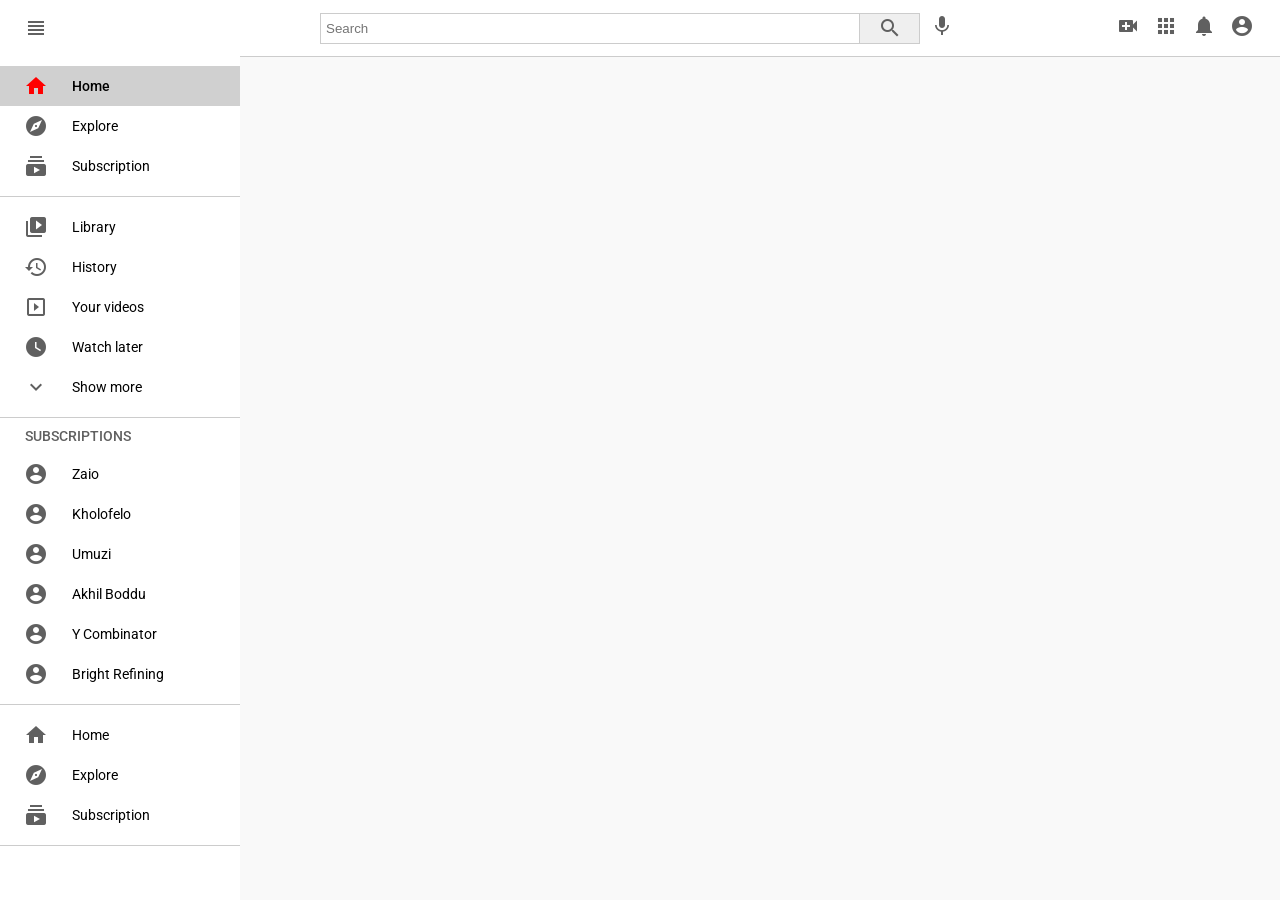
==== index.html @ 7b63781e "Added all category sections to the sidebar." ====
<!DOCTYPE html>
<html lang="en">
<head>
    <meta charset="UTF-8">
    <meta name="viewport" content="width=device-width, initial-scale=1.0">

    <link href="https://fonts.googleapis.com/icon?family=Material+Icons" rel="stylesheet"> <!-- From Materialize CSS Icons. https://materializecss.com/icons.html and m2.material.io to search google icons -->
    <link rel="stylesheet" href="style.css">
    <title>YouTube</title>
</head>
<body>
    <div class="navbar">
        <div class="logo">
            <i class="material-icons">view_headline</i>
            <img src="https://www.vectorlogo.zone/logos/youtube/youtube-ar21.svg" alt="">
        </div>
        <div class="searchbar">
            <form class="search">
                <input type="text" placeholder="Search">
                <button><i class="material-icons">search</i></button>
            </form>
            <i class="material-icons">keyboard_voice</i>
        </div>
        <div class="navigation-icons">
            <i class="material-icons">video_call</i>
            <i class="material-icons">apps</i>
            <i class="material-icons">notifications</i>
            <i class="material-icons">account_circle</i>
        </div>
    </div>
    <div class="mainbody">
        <div class="categories">
            <div class="category-section">
                <span class="category active">
                    <i class="material-icons">home</i>
                    Home
                </span>
                <span class="category">
                    <i class="material-icons">explore</i>
                    Explore
                </span>
                <span class="category">
                    <i class="material-icons">subscriptions</i>
                    Subscription
                </span>
            </div>

            <div class="category-section">
                <span class="category">
                    <i class="material-icons">video_library</i>
                    Library
                </span>
                <span class="category">
                    <i class="material-icons">history</i>
                    History
                </span>
                <span class="category">
                    <i class="material-icons">slideshow</i>
                    Your videos
                </span>
                <span class="category">
                    <i class="material-icons">watch_later</i>
                    Watch later
                </span>
                <span class="category">
                    <i class="material-icons">expand_more</i>
                    Show more
                </span>
            </div>

            <div class="category-section">
                <p class="category-heading">SUBSCRIPTIONS</p>
                <span class="category">
                    <i class="material-icons">account_circle</i>
                    Zaio
                </span>
                <span class="category">
                    <i class="material-icons">account_circle</i>
                    Kholofelo
                </span>
                <span class="category">
                    <i class="material-icons">account_circle</i>
                    Umuzi
                </span>
                <span class="category">
                    <i class="material-icons">account_circle</i>
                    Akhil Boddu
                </span>
                <span class="category">
                    <i class="material-icons">account_circle</i>
                    Y Combinator
                </span>
                <span class="category">
                    <i class="material-icons">account_circle</i>
                    Bright Refining
                </span>
            </div>

            <div class="category-section">
                <span class="category">
                    <i class="material-icons">home</i>
                    Home
                </span>
                <span class="category">
                    <i class="material-icons">explore</i>
                    Explore
                </span>
                <span class="category">
                    <i class="material-icons">subscriptions</i>
                    Subscription
                </span>
            </div>
        </div>
        <div class="videos"></div>
    </div>
</body>
</html>
---- style.css ----
@import url('https://fonts.googleapis.com/css2?family=Roboto:ital,wght@0,100;0,300;0,400;0,500;0,700;0,900;1,100;1,300;1,400;1,500;1,700;1,900&display=swap');

* {
    margin: 0;
    padding: 0;
    box-sizing: border-box;
}

body {
    font-family: 'Roboto', sans-serif;
}

.navbar {
    display: flex;
    justify-content: space-between;
    align-items: center;
    height: 56px;
    padding: 0 16px;
}
.navbar .logo {
    display: flex;
    align-items: center;
    margin-left: 8px;
}

.logo img {
    width: 100px;
    margin-left: 10px;
}

.navbar .searchbar {
    display: flex;
}

.search {
    display: flex;
    border: 1px solid #cccccc;
    width: 600px;
    margin-right: 10px;
}
.search input {
    border: none;
    width: 90%;
    padding-left: 5px;
}
.search button {
    border: none;
    border-left: 1px solid #cccccc;
    width: 10%;
}

.search button i {
    margin: 0;
    padding: 2px;
}

.material-icons {
    color: #606060;
    margin-right: 10px;
}

.mainbody {
    display: flex;
    height: calc(100vh - 56px);
}

.category-section {
    border-bottom: 1px solid #cccccc;
    margin-top: 10px;
}

.category-section .category:last-child{
    margin-bottom: 10px;
}

.categories {
    width: 240px;
    height: 100%;
    background: white;
}

.category-heading{
    margin: 10px 0px 10px 25px;
    color: #606060;
    font-size: 14px;
    font-weight: 500;
}

.category {
    width: 100%;
    display: flex;
    align-items: center;
    height: 40px;
    padding: 0 24px;
    font-size: 14px;
    font-weight: 400;
    cursor: pointer;
}

.category:hover {
    background: #f9f9f9;

}

.active {
    background: #d0d0d0;
    font-weight: 500;
}


.active:hover {
    background: #d0d0d0;
}

.active i {
    color: red;
}

.category i {
    margin-right: 24px;
}

.videos {
    width: calc(100vw - 240px);
    height: 100%;
    background: #f9f9f9;
    border-top: 1px solid #cccccc;
}
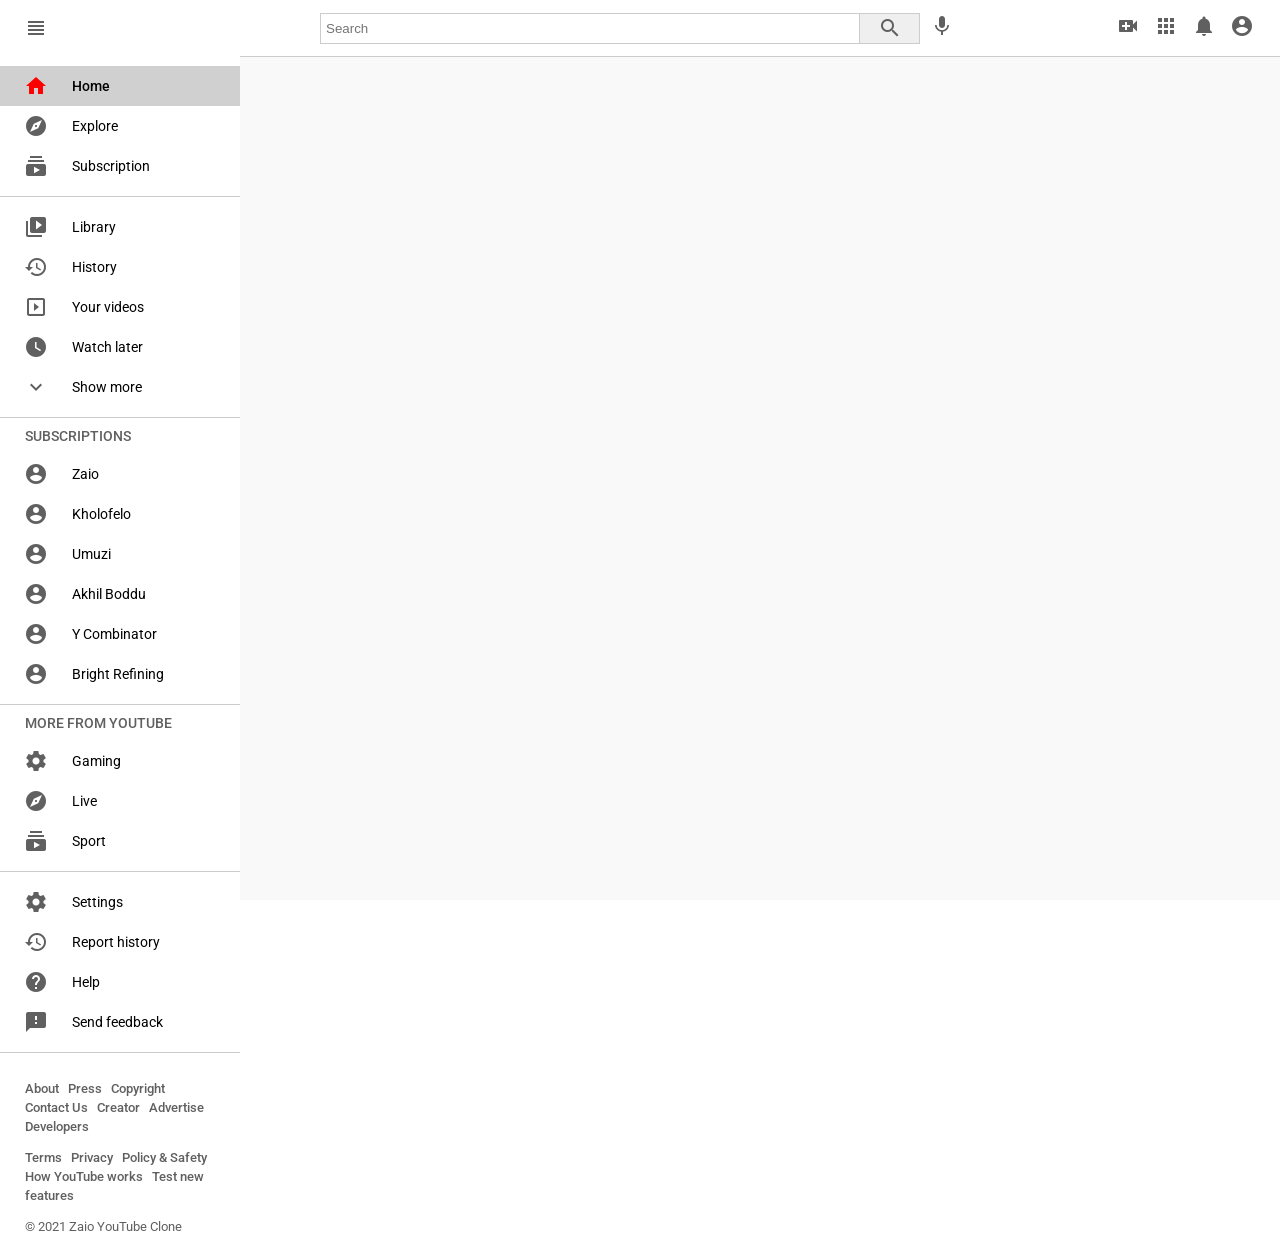
==== commit 97a7261e: "Add the Footer of the sidebar." ====
--- a/index.html
+++ b/index.html
@@ -30,6 +30,7 @@
     </div>
     <div class="mainbody">
         <div class="categories">
+            
             <div class="category-section">
                 <span class="category active">
                     <i class="material-icons">home</i>
@@ -97,17 +98,60 @@
             </div>
 
             <div class="category-section">
+                <p class="category-heading">MORE FROM YOUTUBE</p>
                 <span class="category">
-                    <i class="material-icons">home</i>
-                    Home
+                    <i class="material-icons">settings</i>
+                    Gaming
                 </span>
                 <span class="category">
                     <i class="material-icons">explore</i>
-                    Explore
+                    Live
                 </span>
                 <span class="category">
                     <i class="material-icons">subscriptions</i>
-                    Subscription
+                    Sport
+                </span>
+            </div>
+
+            <div class="category-section">
+                <span class="category">
+                    <i class="material-icons">settings</i>
+                    Settings
+                </span>
+                <span class="category">
+                    <i class="material-icons">history</i>
+                    Report history
+                </span>
+                <span class="category">
+                    <i class="material-icons">help</i>
+                    Help
+                </span>
+                <span class="category">
+                    <i class="material-icons">feedback</i>
+                    Send feedback
+                </span>
+            </div>
+
+            <div class="categories-footer">
+                <div class="footer-section">
+                    <span>About</span>
+                    <span>Press</span>
+                    <span>Copyright</span>
+                    <span>Contact Us</span>
+                    <span>Creator</span>
+                    <span>Advertise</span>
+                    <span>Developers</span>
+                </div>
+
+                <div class="footer-section">
+                    <span>Terms</span>
+                    <span>Privacy</span>
+                    <span>Policy & Safety</span>
+                    <span>How YouTube works</span>
+                    <span>Test new features</span>
+                </div>
+                <span class="copyright">
+                    &copy; 2021 Zaio YouTube Clone
                 </span>
             </div>
         </div>
--- a/style.css
+++ b/style.css
@@ -120,6 +120,28 @@
     margin-right: 24px;
 }
 
+.categories-footer {
+    padding: 25px;
+}
+
+.footer-section {
+    margin-bottom: 12px;
+}
+
+.footer-section span {
+    font-size: 13px;
+    font-weight: 500;
+    margin-right: 5px;
+    color: #606060;
+    cursor: pointer;
+}
+
+.copyright {
+    color: #606060;
+    font-size: 13px;
+    font-weight: 400;
+    margin-bottom: 20px;
+}
 .videos {
     width: calc(100vw - 240px);
     height: 100%;
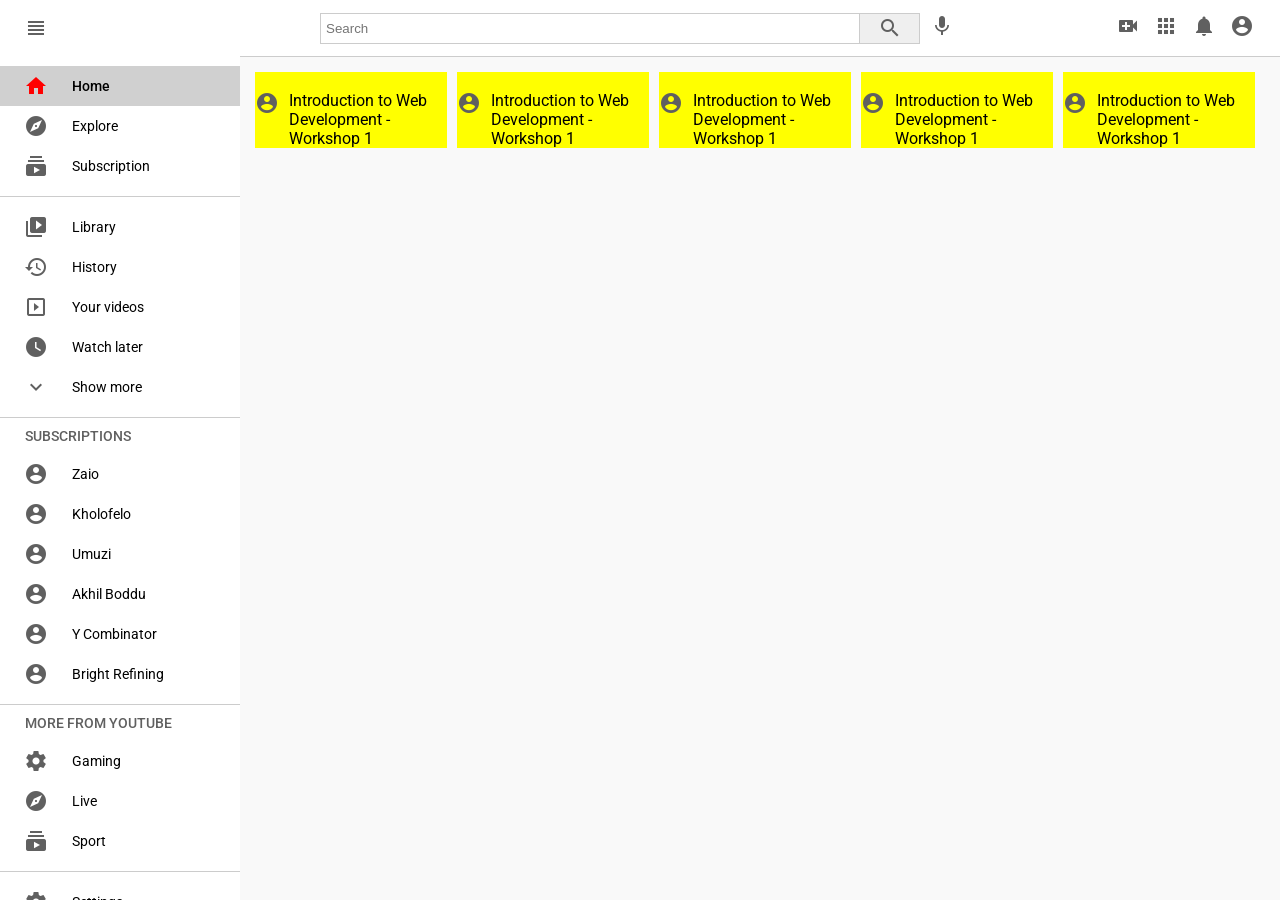
==== commit ab6c5abb: "Created the thumbnail, add a few tiles." ====
--- a/index.html
+++ b/index.html
@@ -155,7 +155,80 @@
                 </span>
             </div>
         </div>
-        <div class="videos"></div>
+        <div class="videos">
+            <div class="video-grid">
+                <div class="video">
+                    <div class="thumbnail">
+                        <img src="https://encrypted-tbn0.gstatic.com/images?q=tbn:ANd9GcSt1IgIUzbvxkidENOl2DQWSuwx4o3snyBbKg&usqp=CAU" 
+                            alt="">
+                    </div>
+                    <div class="details"> 
+                        <div class="profile">
+                            <i class="material-icons">account_circle</i>
+                        </div>
+                        <div class="video-title">
+                            <p>Introduction to Web Development - Workshop 1</p>
+                        </div>
+                    </div>
+                </div>
+                <div class="video">
+                    <div class="thumbnail">
+                        <img src="https://encrypted-tbn0.gstatic.com/images?q=tbn:ANd9GcSt1IgIUzbvxkidENOl2DQWSuwx4o3snyBbKg&usqp=CAU" 
+                            alt="">
+                    </div>
+                    <div class="details"> 
+                        <div class="profile">
+                            <i class="material-icons">account_circle</i>
+                        </div>
+                        <div class="video-title">
+                            <p>Introduction to Web Development - Workshop 1</p>
+                        </div>
+                    </div>
+                </div>
+                <div class="video">
+                    <div class="thumbnail">
+                        <img src="https://encrypted-tbn0.gstatic.com/images?q=tbn:ANd9GcSt1IgIUzbvxkidENOl2DQWSuwx4o3snyBbKg&usqp=CAU" 
+                            alt="">
+                    </div>
+                    <div class="details"> 
+                        <div class="profile">
+                            <i class="material-icons">account_circle</i>
+                        </div>
+                        <div class="video-title">
+                            <p>Introduction to Web Development - Workshop 1</p>
+                        </div>
+                    </div>
+                </div>
+                <div class="video">
+                    <div class="thumbnail">
+                        <img src="https://encrypted-tbn0.gstatic.com/images?q=tbn:ANd9GcSt1IgIUzbvxkidENOl2DQWSuwx4o3snyBbKg&usqp=CAU" 
+                            alt="">
+                    </div>
+                    <div class="details"> 
+                        <div class="profile">
+                            <i class="material-icons">account_circle</i>
+                        </div>
+                        <div class="video-title">
+                            <p>Introduction to Web Development - Workshop 1</p>
+                        </div>
+                    </div>
+                </div>
+                <div class="video">
+                    <div class="thumbnail">
+                        <img src="https://encrypted-tbn0.gstatic.com/images?q=tbn:ANd9GcSt1IgIUzbvxkidENOl2DQWSuwx4o3snyBbKg&usqp=CAU" 
+                            alt="">
+                    </div>
+                    <div class="details"> 
+                        <div class="profile">
+                            <i class="material-icons">account_circle</i>
+                        </div>
+                        <div class="video-title">
+                            <p>Introduction to Web Development - Workshop 1</p>
+                        </div>
+                    </div>
+                </div>
+            </div>
+        </div>
     </div>
 </body>
 </html>
--- a/style.css
+++ b/style.css
@@ -16,7 +16,11 @@
     align-items: center;
     height: 56px;
     padding: 0 16px;
+    position: sticky;
+    top: 0;
+    background: white;
 }
+
 .navbar .logo {
     display: flex;
     align-items: center;
@@ -62,6 +66,7 @@
 .mainbody {
     display: flex;
     height: calc(100vh - 56px);
+    overflow: hidden; /*https://www.w3schools.com/css/css_overflow.asp*/
 }
 
 .category-section {
@@ -77,6 +82,7 @@
     width: 240px;
     height: 100%;
     background: white;
+    overflow-y: scroll;
 }
 
 .category-heading{
@@ -149,3 +155,21 @@
     border-top: 1px solid #cccccc;
 }
 
+.video-grid {
+    display: flex;
+    padding: 15px;
+}
+.video {
+    background: yellow;
+    width: 25%; 
+    margin-right: 10px;
+    /* height: ; */
+}
+
+.video .thumbnail img {
+    width: 100%;
+}
+
+.video .details {
+    display: flex;
+}
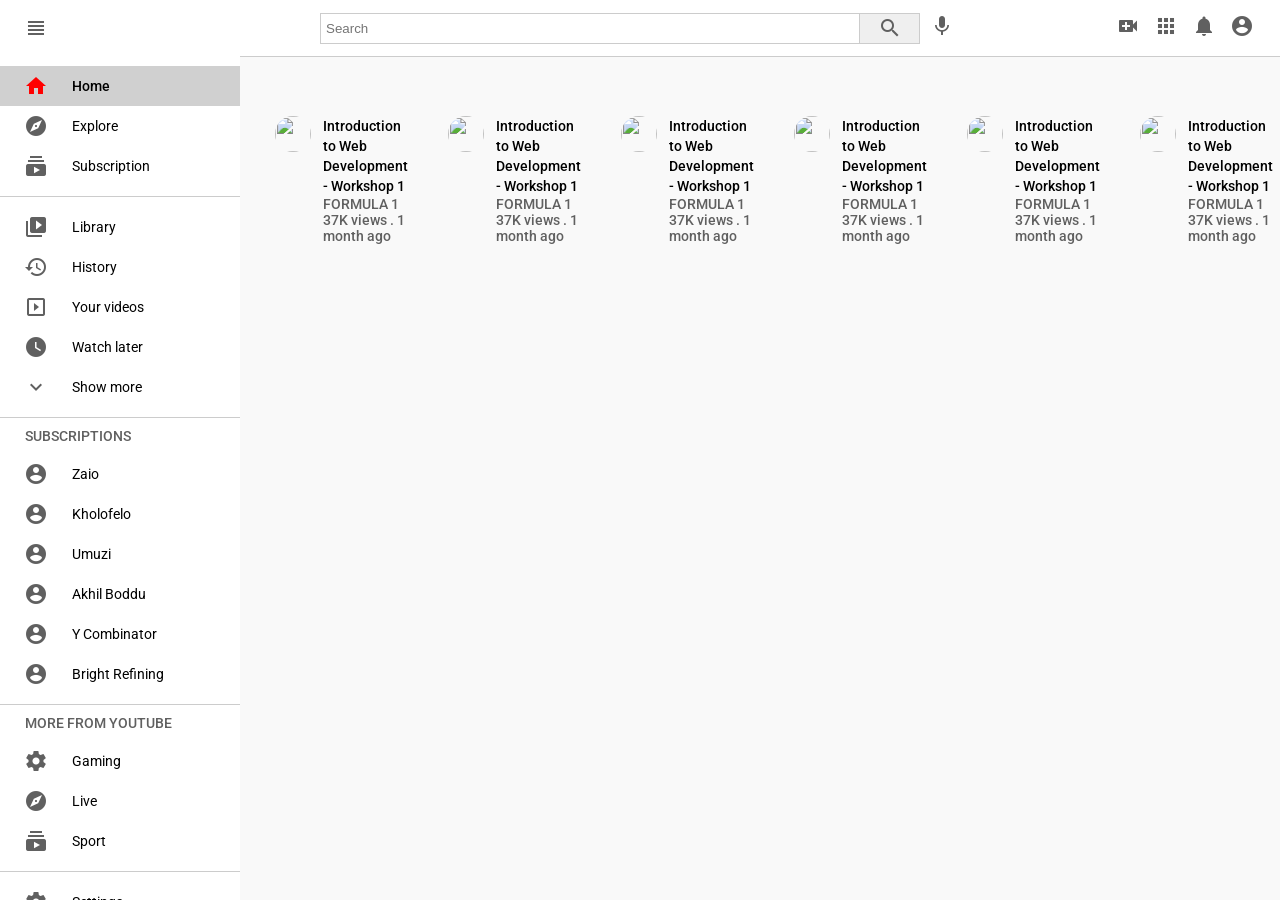
==== commit 5ceed5d1: "Created the thumbnail and sidebar, added all challenges." ====
--- a/index.html
+++ b/index.html
@@ -164,67 +164,885 @@
                     </div>
                     <div class="details"> 
                         <div class="profile">
-                            <i class="material-icons">account_circle</i>
-                        </div>
-                        <div class="video-title">
-                            <p>Introduction to Web Development - Workshop 1</p>
-                        </div>
-                    </div>
-                </div>
-                <div class="video">
-                    <div class="thumbnail">
-                        <img src="https://encrypted-tbn0.gstatic.com/images?q=tbn:ANd9GcSt1IgIUzbvxkidENOl2DQWSuwx4o3snyBbKg&usqp=CAU" 
-                            alt="">
-                    </div>
-                    <div class="details"> 
-                        <div class="profile">
-                            <i class="material-icons">account_circle</i>
-                        </div>
-                        <div class="video-title">
-                            <p>Introduction to Web Development - Workshop 1</p>
-                        </div>
-                    </div>
-                </div>
-                <div class="video">
-                    <div class="thumbnail">
-                        <img src="https://encrypted-tbn0.gstatic.com/images?q=tbn:ANd9GcSt1IgIUzbvxkidENOl2DQWSuwx4o3snyBbKg&usqp=CAU" 
-                            alt="">
-                    </div>
-                    <div class="details"> 
-                        <div class="profile">
-                            <i class="material-icons">account_circle</i>
-                        </div>
-                        <div class="video-title">
-                            <p>Introduction to Web Development - Workshop 1</p>
-                        </div>
-                    </div>
-                </div>
-                <div class="video">
-                    <div class="thumbnail">
-                        <img src="https://encrypted-tbn0.gstatic.com/images?q=tbn:ANd9GcSt1IgIUzbvxkidENOl2DQWSuwx4o3snyBbKg&usqp=CAU" 
-                            alt="">
-                    </div>
-                    <div class="details"> 
-                        <div class="profile">
-                            <i class="material-icons">account_circle</i>
-                        </div>
-                        <div class="video-title">
-                            <p>Introduction to Web Development - Workshop 1</p>
-                        </div>
-                    </div>
-                </div>
-                <div class="video">
-                    <div class="thumbnail">
-                        <img src="https://encrypted-tbn0.gstatic.com/images?q=tbn:ANd9GcSt1IgIUzbvxkidENOl2DQWSuwx4o3snyBbKg&usqp=CAU" 
-                            alt="">
-                    </div>
-                    <div class="details"> 
-                        <div class="profile">
-                            <i class="material-icons">account_circle</i>
-                        </div>
-                        <div class="video-title">
-                            <p>Introduction to Web Development - Workshop 1</p>
-                        </div>
+                            <img src="https://yt3.ggpht.com/DT7O_xioFBZllihmSaKnI_CSVIZlIuAURRTLwFGQNZb5910Xpx_CtsjeN6ZmemSf_VSH2camnw=s68-c-k-c0x00ffffff-no-rj" alt="">
+                        </div>
+                        <div class="video-details">
+                            <p>Introduction to Web Development - Workshop 1</p>
+                            <div class="posted-by">
+                                <span>FORMULA 1</span>
+                                <div class="views-date">
+                                    <span>37K views</span>
+                                    <span>.</span>
+                                    <span>1 month ago</span>
+                                </div>
+                            </div>
+                        </div>
+                    </div>
+                </div>
+                <div class="video">
+                    <div class="thumbnail">
+                        <img src="https://encrypted-tbn0.gstatic.com/images?q=tbn:ANd9GcSt1IgIUzbvxkidENOl2DQWSuwx4o3snyBbKg&usqp=CAU" 
+                            alt="">
+                    </div>
+                    <div class="details"> 
+                        <div class="profile">
+                            <img src="https://yt3.ggpht.com/ytc/AIdro_k55T0b22aN1ggE-5k_Bh3P8W2OYqqlQZZib3XrF6ArwFg=s88-c-k-c0x00ffffff-no-rj" alt="">
+                        </div>
+                        <div class="video-details">
+                            <p>Introduction to Web Development - Workshop 1</p>
+                            <div class="posted-by">
+                                <span>FORMULA 1</span>
+                                <div class="views-date">
+                                    <span>37K views</span>
+                                    <span>.</span>
+                                    <span>1 month ago</span>
+                                </div>
+                            </div>
+                        </div>
+                    </div>
+                </div>
+                <div class="video">
+                    <div class="thumbnail">
+                        <img src="https://encrypted-tbn0.gstatic.com/images?q=tbn:ANd9GcSt1IgIUzbvxkidENOl2DQWSuwx4o3snyBbKg&usqp=CAU" 
+                            alt="">
+                    </div>
+                    <div class="details"> 
+                        <div class="profile">
+                            <img src="https://yt3.ggpht.com/HCv0fXFEEcD0HRyF0_qR1K7b7qO3KCzmIoyH1DEJYB94CIUFhIE5i2t2IDIPX97W1-DK4hegww=s68-c-k-c0x00ffffff-no-rj" alt="">
+                        </div>
+                        <div class="video-details">
+                            <p>Introduction to Web Development - Workshop 1</p>
+                            <div class="posted-by">
+                                <span>FORMULA 1</span>
+                                <div class="views-date">
+                                    <span>37K views</span>
+                                    <span>.</span>
+                                    <span>1 month ago</span>
+                                </div>
+                            </div>
+                        </div>
+                    </div>
+                </div>
+                <div class="video">
+                    <div class="thumbnail">
+                        <img src="https://encrypted-tbn0.gstatic.com/images?q=tbn:ANd9GcSt1IgIUzbvxkidENOl2DQWSuwx4o3snyBbKg&usqp=CAU" 
+                            alt="">
+                    </div>
+                    <div class="details"> 
+                        <div class="profile">
+                            <img src="https://yt3.ggpht.com/BUp_RGMNx21asWdmkCSN0X9QoBAARyCXxG_cnC-Zd4_8xARZDgRDVjbhSa99jmoy4z9bdbNy=s88-c-k-c0x00ffffff-no-rj" alt="">
+                        </div>
+                        <div class="video-details">
+                            <p>Introduction to Web Development - Workshop 1</p>
+                            <div class="posted-by">
+                                <span>FORMULA 1</span>
+                                <div class="views-date">
+                                    <span>37K views</span>
+                                    <span>.</span>
+                                    <span>1 month ago</span>
+                                </div>
+                            </div>
+                        </div>
+                    </div>
+                </div>
+                <div class="video">
+                    <div class="thumbnail">
+                        <img src="https://encrypted-tbn0.gstatic.com/images?q=tbn:ANd9GcSt1IgIUzbvxkidENOl2DQWSuwx4o3snyBbKg&usqp=CAU" 
+                            alt="">
+                    </div>
+                    <div class="details"> 
+                        <div class="profile">
+                            <img src="https://yt3.ggpht.com/IkYhbAbSKvy-EzdsDQy61LG1jR9a3TDTdBt94AHaUnQusAUbkJYxhaVTQkBUXMa7V6YOE311Vg=s176-c-k-c0x00ffffff-no-rj-mo" alt="">
+                        </div>
+                        <div class="video-details">
+                            <p>Introduction to Web Development - Workshop 1</p>
+                            <div class="posted-by">
+                                <span>FORMULA 1</span>
+                                <div class="views-date">
+                                    <span>37K views</span>
+                                    <span>.</span>
+                                    <span>1 month ago</span>
+                                </div>
+                            </div>
+                        </div>
+
+                    </div>
+                </div>
+                <div class="video">
+                    <div class="thumbnail">
+                        <img src="https://encrypted-tbn0.gstatic.com/images?q=tbn:ANd9GcSt1IgIUzbvxkidENOl2DQWSuwx4o3snyBbKg&usqp=CAU" 
+                            alt="">
+                    </div>
+                    <div class="details"> 
+                        <div class="profile">
+                            <img src="https://yt3.ggpht.com/DT7O_xioFBZllihmSaKnI_CSVIZlIuAURRTLwFGQNZb5910Xpx_CtsjeN6ZmemSf_VSH2camnw=s68-c-k-c0x00ffffff-no-rj" alt="">
+                        </div>
+                        <div class="video-details">
+                            <p>Introduction to Web Development - Workshop 1</p>
+                            <div class="posted-by">
+                                <span>FORMULA 1</span>
+                                <div class="views-date">
+                                    <span>37K views</span>
+                                    <span>.</span>
+                                    <span>1 month ago</span>
+                                </div>
+                            </div>
+                        </div>
+                    </div>
+                </div>
+                <div class="video">
+                    <div class="thumbnail">
+                        <img src="https://encrypted-tbn0.gstatic.com/images?q=tbn:ANd9GcSt1IgIUzbvxkidENOl2DQWSuwx4o3snyBbKg&usqp=CAU" 
+                            alt="">
+                    </div>
+                    <div class="details"> 
+                        <div class="profile">
+                            <img src="https://yt3.ggpht.com/ytc/AIdro_k55T0b22aN1ggE-5k_Bh3P8W2OYqqlQZZib3XrF6ArwFg=s88-c-k-c0x00ffffff-no-rj" alt="">
+                        </div>
+                        <div class="video-details">
+                            <p>Introduction to Web Development - Workshop 1</p>
+                            <div class="posted-by">
+                                <span>FORMULA 1</span>
+                                <div class="views-date">
+                                    <span>37K views</span>
+                                    <span>.</span>
+                                    <span>1 month ago</span>
+                                </div>
+                            </div>
+                        </div>
+                    </div>
+                </div>
+                <div class="video">
+                    <div class="thumbnail">
+                        <img src="https://encrypted-tbn0.gstatic.com/images?q=tbn:ANd9GcSt1IgIUzbvxkidENOl2DQWSuwx4o3snyBbKg&usqp=CAU" 
+                            alt="">
+                    </div>
+                    <div class="details"> 
+                        <div class="profile">
+                            <img src="https://yt3.ggpht.com/HCv0fXFEEcD0HRyF0_qR1K7b7qO3KCzmIoyH1DEJYB94CIUFhIE5i2t2IDIPX97W1-DK4hegww=s68-c-k-c0x00ffffff-no-rj" alt="">
+                        </div>
+                        <div class="video-details">
+                            <p>Introduction to Web Development - Workshop 1</p>
+                            <div class="posted-by">
+                                <span>FORMULA 1</span>
+                                <div class="views-date">
+                                    <span>37K views</span>
+                                    <span>.</span>
+                                    <span>1 month ago</span>
+                                </div>
+                            </div>
+                        </div>
+                    </div>
+                </div>
+                <div class="video">
+                    <div class="thumbnail">
+                        <img src="https://encrypted-tbn0.gstatic.com/images?q=tbn:ANd9GcSt1IgIUzbvxkidENOl2DQWSuwx4o3snyBbKg&usqp=CAU" 
+                            alt="">
+                    </div>
+                    <div class="details"> 
+                        <div class="profile">
+                            <img src="https://yt3.ggpht.com/BUp_RGMNx21asWdmkCSN0X9QoBAARyCXxG_cnC-Zd4_8xARZDgRDVjbhSa99jmoy4z9bdbNy=s88-c-k-c0x00ffffff-no-rj" alt="">
+                        </div>
+                        <div class="video-details">
+                            <p>Introduction to Web Development - Workshop 1</p>
+                            <div class="posted-by">
+                                <span>FORMULA 1</span>
+                                <div class="views-date">
+                                    <span>37K views</span>
+                                    <span>.</span>
+                                    <span>1 month ago</span>
+                                </div>
+                            </div>
+                        </div>
+                    </div>
+                </div>
+                <div class="video">
+                    <div class="thumbnail">
+                        <img src="https://encrypted-tbn0.gstatic.com/images?q=tbn:ANd9GcSt1IgIUzbvxkidENOl2DQWSuwx4o3snyBbKg&usqp=CAU" 
+                            alt="">
+                    </div>
+                    <div class="details"> 
+                        <div class="profile">
+                            <img src="https://yt3.ggpht.com/IkYhbAbSKvy-EzdsDQy61LG1jR9a3TDTdBt94AHaUnQusAUbkJYxhaVTQkBUXMa7V6YOE311Vg=s176-c-k-c0x00ffffff-no-rj-mo" alt="">
+                        </div>
+                        <div class="video-details">
+                            <p>Introduction to Web Development - Workshop 1</p>
+                            <div class="posted-by">
+                                <span>FORMULA 1</span>
+                                <div class="views-date">
+                                    <span>37K views</span>
+                                    <span>.</span>
+                                    <span>1 month ago</span>
+                                </div>
+                            </div>
+                        </div>
+
+                    </div>
+                </div>
+                <div class="video">
+                    <div class="thumbnail">
+                        <img src="https://encrypted-tbn0.gstatic.com/images?q=tbn:ANd9GcSt1IgIUzbvxkidENOl2DQWSuwx4o3snyBbKg&usqp=CAU" 
+                            alt="">
+                    </div>
+                    <div class="details"> 
+                        <div class="profile">
+                            <img src="https://yt3.ggpht.com/DT7O_xioFBZllihmSaKnI_CSVIZlIuAURRTLwFGQNZb5910Xpx_CtsjeN6ZmemSf_VSH2camnw=s68-c-k-c0x00ffffff-no-rj" alt="">
+                        </div>
+                        <div class="video-details">
+                            <p>Introduction to Web Development - Workshop 1</p>
+                            <div class="posted-by">
+                                <span>FORMULA 1</span>
+                                <div class="views-date">
+                                    <span>37K views</span>
+                                    <span>.</span>
+                                    <span>1 month ago</span>
+                                </div>
+                            </div>
+                        </div>
+                    </div>
+                </div>
+                <div class="video">
+                    <div class="thumbnail">
+                        <img src="https://encrypted-tbn0.gstatic.com/images?q=tbn:ANd9GcSt1IgIUzbvxkidENOl2DQWSuwx4o3snyBbKg&usqp=CAU" 
+                            alt="">
+                    </div>
+                    <div class="details"> 
+                        <div class="profile">
+                            <img src="https://yt3.ggpht.com/ytc/AIdro_k55T0b22aN1ggE-5k_Bh3P8W2OYqqlQZZib3XrF6ArwFg=s88-c-k-c0x00ffffff-no-rj" alt="">
+                        </div>
+                        <div class="video-details">
+                            <p>Introduction to Web Development - Workshop 1</p>
+                            <div class="posted-by">
+                                <span>FORMULA 1</span>
+                                <div class="views-date">
+                                    <span>37K views</span>
+                                    <span>.</span>
+                                    <span>1 month ago</span>
+                                </div>
+                            </div>
+                        </div>
+                    </div>
+                </div>
+                <div class="video">
+                    <div class="thumbnail">
+                        <img src="https://encrypted-tbn0.gstatic.com/images?q=tbn:ANd9GcSt1IgIUzbvxkidENOl2DQWSuwx4o3snyBbKg&usqp=CAU" 
+                            alt="">
+                    </div>
+                    <div class="details"> 
+                        <div class="profile">
+                            <img src="https://yt3.ggpht.com/HCv0fXFEEcD0HRyF0_qR1K7b7qO3KCzmIoyH1DEJYB94CIUFhIE5i2t2IDIPX97W1-DK4hegww=s68-c-k-c0x00ffffff-no-rj" alt="">
+                        </div>
+                        <div class="video-details">
+                            <p>Introduction to Web Development - Workshop 1</p>
+                            <div class="posted-by">
+                                <span>FORMULA 1</span>
+                                <div class="views-date">
+                                    <span>37K views</span>
+                                    <span>.</span>
+                                    <span>1 month ago</span>
+                                </div>
+                            </div>
+                        </div>
+                    </div>
+                </div>
+                <div class="video">
+                    <div class="thumbnail">
+                        <img src="https://encrypted-tbn0.gstatic.com/images?q=tbn:ANd9GcSt1IgIUzbvxkidENOl2DQWSuwx4o3snyBbKg&usqp=CAU" 
+                            alt="">
+                    </div>
+                    <div class="details"> 
+                        <div class="profile">
+                            <img src="https://yt3.ggpht.com/BUp_RGMNx21asWdmkCSN0X9QoBAARyCXxG_cnC-Zd4_8xARZDgRDVjbhSa99jmoy4z9bdbNy=s88-c-k-c0x00ffffff-no-rj" alt="">
+                        </div>
+                        <div class="video-details">
+                            <p>Introduction to Web Development - Workshop 1</p>
+                            <div class="posted-by">
+                                <span>FORMULA 1</span>
+                                <div class="views-date">
+                                    <span>37K views</span>
+                                    <span>.</span>
+                                    <span>1 month ago</span>
+                                </div>
+                            </div>
+                        </div>
+                    </div>
+                </div>
+                <div class="video">
+                    <div class="thumbnail">
+                        <img src="https://encrypted-tbn0.gstatic.com/images?q=tbn:ANd9GcSt1IgIUzbvxkidENOl2DQWSuwx4o3snyBbKg&usqp=CAU" 
+                            alt="">
+                    </div>
+                    <div class="details"> 
+                        <div class="profile">
+                            <img src="https://yt3.ggpht.com/IkYhbAbSKvy-EzdsDQy61LG1jR9a3TDTdBt94AHaUnQusAUbkJYxhaVTQkBUXMa7V6YOE311Vg=s176-c-k-c0x00ffffff-no-rj-mo" alt="">
+                        </div>
+                        <div class="video-details">
+                            <p>Introduction to Web Development - Workshop 1</p>
+                            <div class="posted-by">
+                                <span>FORMULA 1</span>
+                                <div class="views-date">
+                                    <span>37K views</span>
+                                    <span>.</span>
+                                    <span>1 month ago</span>
+                                </div>
+                            </div>
+                        </div>
+
+                    </div>
+                </div>
+                <div class="video">
+                    <div class="thumbnail">
+                        <img src="https://encrypted-tbn0.gstatic.com/images?q=tbn:ANd9GcSt1IgIUzbvxkidENOl2DQWSuwx4o3snyBbKg&usqp=CAU" 
+                            alt="">
+                    </div>
+                    <div class="details"> 
+                        <div class="profile">
+                            <img src="https://yt3.ggpht.com/DT7O_xioFBZllihmSaKnI_CSVIZlIuAURRTLwFGQNZb5910Xpx_CtsjeN6ZmemSf_VSH2camnw=s68-c-k-c0x00ffffff-no-rj" alt="">
+                        </div>
+                        <div class="video-details">
+                            <p>Introduction to Web Development - Workshop 1</p>
+                            <div class="posted-by">
+                                <span>FORMULA 1</span>
+                                <div class="views-date">
+                                    <span>37K views</span>
+                                    <span>.</span>
+                                    <span>1 month ago</span>
+                                </div>
+                            </div>
+                        </div>
+                    </div>
+                </div>
+                <div class="video">
+                    <div class="thumbnail">
+                        <img src="https://encrypted-tbn0.gstatic.com/images?q=tbn:ANd9GcSt1IgIUzbvxkidENOl2DQWSuwx4o3snyBbKg&usqp=CAU" 
+                            alt="">
+                    </div>
+                    <div class="details"> 
+                        <div class="profile">
+                            <img src="https://yt3.ggpht.com/ytc/AIdro_k55T0b22aN1ggE-5k_Bh3P8W2OYqqlQZZib3XrF6ArwFg=s88-c-k-c0x00ffffff-no-rj" alt="">
+                        </div>
+                        <div class="video-details">
+                            <p>Introduction to Web Development - Workshop 1</p>
+                            <div class="posted-by">
+                                <span>FORMULA 1</span>
+                                <div class="views-date">
+                                    <span>37K views</span>
+                                    <span>.</span>
+                                    <span>1 month ago</span>
+                                </div>
+                            </div>
+                        </div>
+                    </div>
+                </div>
+                <div class="video">
+                    <div class="thumbnail">
+                        <img src="https://encrypted-tbn0.gstatic.com/images?q=tbn:ANd9GcSt1IgIUzbvxkidENOl2DQWSuwx4o3snyBbKg&usqp=CAU" 
+                            alt="">
+                    </div>
+                    <div class="details"> 
+                        <div class="profile">
+                            <img src="https://yt3.ggpht.com/HCv0fXFEEcD0HRyF0_qR1K7b7qO3KCzmIoyH1DEJYB94CIUFhIE5i2t2IDIPX97W1-DK4hegww=s68-c-k-c0x00ffffff-no-rj" alt="">
+                        </div>
+                        <div class="video-details">
+                            <p>Introduction to Web Development - Workshop 1</p>
+                            <div class="posted-by">
+                                <span>FORMULA 1</span>
+                                <div class="views-date">
+                                    <span>37K views</span>
+                                    <span>.</span>
+                                    <span>1 month ago</span>
+                                </div>
+                            </div>
+                        </div>
+                    </div>
+                </div>
+                <div class="video">
+                    <div class="thumbnail">
+                        <img src="https://encrypted-tbn0.gstatic.com/images?q=tbn:ANd9GcSt1IgIUzbvxkidENOl2DQWSuwx4o3snyBbKg&usqp=CAU" 
+                            alt="">
+                    </div>
+                    <div class="details"> 
+                        <div class="profile">
+                            <img src="https://yt3.ggpht.com/BUp_RGMNx21asWdmkCSN0X9QoBAARyCXxG_cnC-Zd4_8xARZDgRDVjbhSa99jmoy4z9bdbNy=s88-c-k-c0x00ffffff-no-rj" alt="">
+                        </div>
+                        <div class="video-details">
+                            <p>Introduction to Web Development - Workshop 1</p>
+                            <div class="posted-by">
+                                <span>FORMULA 1</span>
+                                <div class="views-date">
+                                    <span>37K views</span>
+                                    <span>.</span>
+                                    <span>1 month ago</span>
+                                </div>
+                            </div>
+                        </div>
+                    </div>
+                </div>
+                <div class="video">
+                    <div class="thumbnail">
+                        <img src="https://encrypted-tbn0.gstatic.com/images?q=tbn:ANd9GcSt1IgIUzbvxkidENOl2DQWSuwx4o3snyBbKg&usqp=CAU" 
+                            alt="">
+                    </div>
+                    <div class="details"> 
+                        <div class="profile">
+                            <img src="https://yt3.ggpht.com/IkYhbAbSKvy-EzdsDQy61LG1jR9a3TDTdBt94AHaUnQusAUbkJYxhaVTQkBUXMa7V6YOE311Vg=s176-c-k-c0x00ffffff-no-rj-mo" alt="">
+                        </div>
+                        <div class="video-details">
+                            <p>Introduction to Web Development - Workshop 1</p>
+                            <div class="posted-by">
+                                <span>FORMULA 1</span>
+                                <div class="views-date">
+                                    <span>37K views</span>
+                                    <span>.</span>
+                                    <span>1 month ago</span>
+                                </div>
+                            </div>
+                        </div>
+
+                    </div>
+                </div>
+                <div class="video">
+                    <div class="thumbnail">
+                        <img src="https://encrypted-tbn0.gstatic.com/images?q=tbn:ANd9GcSt1IgIUzbvxkidENOl2DQWSuwx4o3snyBbKg&usqp=CAU" 
+                            alt="">
+                    </div>
+                    <div class="details"> 
+                        <div class="profile">
+                            <img src="https://yt3.ggpht.com/DT7O_xioFBZllihmSaKnI_CSVIZlIuAURRTLwFGQNZb5910Xpx_CtsjeN6ZmemSf_VSH2camnw=s68-c-k-c0x00ffffff-no-rj" alt="">
+                        </div>
+                        <div class="video-details">
+                            <p>Introduction to Web Development - Workshop 1</p>
+                            <div class="posted-by">
+                                <span>FORMULA 1</span>
+                                <div class="views-date">
+                                    <span>37K views</span>
+                                    <span>.</span>
+                                    <span>1 month ago</span>
+                                </div>
+                            </div>
+                        </div>
+                    </div>
+                </div>
+                <div class="video">
+                    <div class="thumbnail">
+                        <img src="https://encrypted-tbn0.gstatic.com/images?q=tbn:ANd9GcSt1IgIUzbvxkidENOl2DQWSuwx4o3snyBbKg&usqp=CAU" 
+                            alt="">
+                    </div>
+                    <div class="details"> 
+                        <div class="profile">
+                            <img src="https://yt3.ggpht.com/ytc/AIdro_k55T0b22aN1ggE-5k_Bh3P8W2OYqqlQZZib3XrF6ArwFg=s88-c-k-c0x00ffffff-no-rj" alt="">
+                        </div>
+                        <div class="video-details">
+                            <p>Introduction to Web Development - Workshop 1</p>
+                            <div class="posted-by">
+                                <span>FORMULA 1</span>
+                                <div class="views-date">
+                                    <span>37K views</span>
+                                    <span>.</span>
+                                    <span>1 month ago</span>
+                                </div>
+                            </div>
+                        </div>
+                    </div>
+                </div>
+                <div class="video">
+                    <div class="thumbnail">
+                        <img src="https://encrypted-tbn0.gstatic.com/images?q=tbn:ANd9GcSt1IgIUzbvxkidENOl2DQWSuwx4o3snyBbKg&usqp=CAU" 
+                            alt="">
+                    </div>
+                    <div class="details"> 
+                        <div class="profile">
+                            <img src="https://yt3.ggpht.com/HCv0fXFEEcD0HRyF0_qR1K7b7qO3KCzmIoyH1DEJYB94CIUFhIE5i2t2IDIPX97W1-DK4hegww=s68-c-k-c0x00ffffff-no-rj" alt="">
+                        </div>
+                        <div class="video-details">
+                            <p>Introduction to Web Development - Workshop 1</p>
+                            <div class="posted-by">
+                                <span>FORMULA 1</span>
+                                <div class="views-date">
+                                    <span>37K views</span>
+                                    <span>.</span>
+                                    <span>1 month ago</span>
+                                </div>
+                            </div>
+                        </div>
+                    </div>
+                </div>
+                <div class="video">
+                    <div class="thumbnail">
+                        <img src="https://encrypted-tbn0.gstatic.com/images?q=tbn:ANd9GcSt1IgIUzbvxkidENOl2DQWSuwx4o3snyBbKg&usqp=CAU" 
+                            alt="">
+                    </div>
+                    <div class="details"> 
+                        <div class="profile">
+                            <img src="https://yt3.ggpht.com/BUp_RGMNx21asWdmkCSN0X9QoBAARyCXxG_cnC-Zd4_8xARZDgRDVjbhSa99jmoy4z9bdbNy=s88-c-k-c0x00ffffff-no-rj" alt="">
+                        </div>
+                        <div class="video-details">
+                            <p>Introduction to Web Development - Workshop 1</p>
+                            <div class="posted-by">
+                                <span>FORMULA 1</span>
+                                <div class="views-date">
+                                    <span>37K views</span>
+                                    <span>.</span>
+                                    <span>1 month ago</span>
+                                </div>
+                            </div>
+                        </div>
+                    </div>
+                </div>
+                <div class="video">
+                    <div class="thumbnail">
+                        <img src="https://encrypted-tbn0.gstatic.com/images?q=tbn:ANd9GcSt1IgIUzbvxkidENOl2DQWSuwx4o3snyBbKg&usqp=CAU" 
+                            alt="">
+                    </div>
+                    <div class="details"> 
+                        <div class="profile">
+                            <img src="https://yt3.ggpht.com/IkYhbAbSKvy-EzdsDQy61LG1jR9a3TDTdBt94AHaUnQusAUbkJYxhaVTQkBUXMa7V6YOE311Vg=s176-c-k-c0x00ffffff-no-rj-mo" alt="">
+                        </div>
+                        <div class="video-details">
+                            <p>Introduction to Web Development - Workshop 1</p>
+                            <div class="posted-by">
+                                <span>FORMULA 1</span>
+                                <div class="views-date">
+                                    <span>37K views</span>
+                                    <span>.</span>
+                                    <span>1 month ago</span>
+                                </div>
+                            </div>
+                        </div>
+
+                    </div>
+                </div>
+                <div class="video">
+                    <div class="thumbnail">
+                        <img src="https://encrypted-tbn0.gstatic.com/images?q=tbn:ANd9GcSt1IgIUzbvxkidENOl2DQWSuwx4o3snyBbKg&usqp=CAU" 
+                            alt="">
+                    </div>
+                    <div class="details"> 
+                        <div class="profile">
+                            <img src="https://yt3.ggpht.com/DT7O_xioFBZllihmSaKnI_CSVIZlIuAURRTLwFGQNZb5910Xpx_CtsjeN6ZmemSf_VSH2camnw=s68-c-k-c0x00ffffff-no-rj" alt="">
+                        </div>
+                        <div class="video-details">
+                            <p>Introduction to Web Development - Workshop 1</p>
+                            <div class="posted-by">
+                                <span>FORMULA 1</span>
+                                <div class="views-date">
+                                    <span>37K views</span>
+                                    <span>.</span>
+                                    <span>1 month ago</span>
+                                </div>
+                            </div>
+                        </div>
+                    </div>
+                </div>
+                <div class="video">
+                    <div class="thumbnail">
+                        <img src="https://encrypted-tbn0.gstatic.com/images?q=tbn:ANd9GcSt1IgIUzbvxkidENOl2DQWSuwx4o3snyBbKg&usqp=CAU" 
+                            alt="">
+                    </div>
+                    <div class="details"> 
+                        <div class="profile">
+                            <img src="https://yt3.ggpht.com/ytc/AIdro_k55T0b22aN1ggE-5k_Bh3P8W2OYqqlQZZib3XrF6ArwFg=s88-c-k-c0x00ffffff-no-rj" alt="">
+                        </div>
+                        <div class="video-details">
+                            <p>Introduction to Web Development - Workshop 1</p>
+                            <div class="posted-by">
+                                <span>FORMULA 1</span>
+                                <div class="views-date">
+                                    <span>37K views</span>
+                                    <span>.</span>
+                                    <span>1 month ago</span>
+                                </div>
+                            </div>
+                        </div>
+                    </div>
+                </div>
+                <div class="video">
+                    <div class="thumbnail">
+                        <img src="https://encrypted-tbn0.gstatic.com/images?q=tbn:ANd9GcSt1IgIUzbvxkidENOl2DQWSuwx4o3snyBbKg&usqp=CAU" 
+                            alt="">
+                    </div>
+                    <div class="details"> 
+                        <div class="profile">
+                            <img src="https://yt3.ggpht.com/HCv0fXFEEcD0HRyF0_qR1K7b7qO3KCzmIoyH1DEJYB94CIUFhIE5i2t2IDIPX97W1-DK4hegww=s68-c-k-c0x00ffffff-no-rj" alt="">
+                        </div>
+                        <div class="video-details">
+                            <p>Introduction to Web Development - Workshop 1</p>
+                            <div class="posted-by">
+                                <span>FORMULA 1</span>
+                                <div class="views-date">
+                                    <span>37K views</span>
+                                    <span>.</span>
+                                    <span>1 month ago</span>
+                                </div>
+                            </div>
+                        </div>
+                    </div>
+                </div>
+                <div class="video">
+                    <div class="thumbnail">
+                        <img src="https://encrypted-tbn0.gstatic.com/images?q=tbn:ANd9GcSt1IgIUzbvxkidENOl2DQWSuwx4o3snyBbKg&usqp=CAU" 
+                            alt="">
+                    </div>
+                    <div class="details"> 
+                        <div class="profile">
+                            <img src="https://yt3.ggpht.com/BUp_RGMNx21asWdmkCSN0X9QoBAARyCXxG_cnC-Zd4_8xARZDgRDVjbhSa99jmoy4z9bdbNy=s88-c-k-c0x00ffffff-no-rj" alt="">
+                        </div>
+                        <div class="video-details">
+                            <p>Introduction to Web Development - Workshop 1</p>
+                            <div class="posted-by">
+                                <span>FORMULA 1</span>
+                                <div class="views-date">
+                                    <span>37K views</span>
+                                    <span>.</span>
+                                    <span>1 month ago</span>
+                                </div>
+                            </div>
+                        </div>
+                    </div>
+                </div>
+                <div class="video">
+                    <div class="thumbnail">
+                        <img src="https://encrypted-tbn0.gstatic.com/images?q=tbn:ANd9GcSt1IgIUzbvxkidENOl2DQWSuwx4o3snyBbKg&usqp=CAU" 
+                            alt="">
+                    </div>
+                    <div class="details"> 
+                        <div class="profile">
+                            <img src="https://yt3.ggpht.com/IkYhbAbSKvy-EzdsDQy61LG1jR9a3TDTdBt94AHaUnQusAUbkJYxhaVTQkBUXMa7V6YOE311Vg=s176-c-k-c0x00ffffff-no-rj-mo" alt="">
+                        </div>
+                        <div class="video-details">
+                            <p>Introduction to Web Development - Workshop 1</p>
+                            <div class="posted-by">
+                                <span>FORMULA 1</span>
+                                <div class="views-date">
+                                    <span>37K views</span>
+                                    <span>.</span>
+                                    <span>1 month ago</span>
+                                </div>
+                            </div>
+                        </div>
+
+                    </div>
+                </div>
+                <div class="video">
+                    <div class="thumbnail">
+                        <img src="https://encrypted-tbn0.gstatic.com/images?q=tbn:ANd9GcSt1IgIUzbvxkidENOl2DQWSuwx4o3snyBbKg&usqp=CAU" 
+                            alt="">
+                    </div>
+                    <div class="details"> 
+                        <div class="profile">
+                            <img src="https://yt3.ggpht.com/DT7O_xioFBZllihmSaKnI_CSVIZlIuAURRTLwFGQNZb5910Xpx_CtsjeN6ZmemSf_VSH2camnw=s68-c-k-c0x00ffffff-no-rj" alt="">
+                        </div>
+                        <div class="video-details">
+                            <p>Introduction to Web Development - Workshop 1</p>
+                            <div class="posted-by">
+                                <span>FORMULA 1</span>
+                                <div class="views-date">
+                                    <span>37K views</span>
+                                    <span>.</span>
+                                    <span>1 month ago</span>
+                                </div>
+                            </div>
+                        </div>
+                    </div>
+                </div>
+                <div class="video">
+                    <div class="thumbnail">
+                        <img src="https://encrypted-tbn0.gstatic.com/images?q=tbn:ANd9GcSt1IgIUzbvxkidENOl2DQWSuwx4o3snyBbKg&usqp=CAU" 
+                            alt="">
+                    </div>
+                    <div class="details"> 
+                        <div class="profile">
+                            <img src="https://yt3.ggpht.com/ytc/AIdro_k55T0b22aN1ggE-5k_Bh3P8W2OYqqlQZZib3XrF6ArwFg=s88-c-k-c0x00ffffff-no-rj" alt="">
+                        </div>
+                        <div class="video-details">
+                            <p>Introduction to Web Development - Workshop 1</p>
+                            <div class="posted-by">
+                                <span>FORMULA 1</span>
+                                <div class="views-date">
+                                    <span>37K views</span>
+                                    <span>.</span>
+                                    <span>1 month ago</span>
+                                </div>
+                            </div>
+                        </div>
+                    </div>
+                </div>
+                <div class="video">
+                    <div class="thumbnail">
+                        <img src="https://encrypted-tbn0.gstatic.com/images?q=tbn:ANd9GcSt1IgIUzbvxkidENOl2DQWSuwx4o3snyBbKg&usqp=CAU" 
+                            alt="">
+                    </div>
+                    <div class="details"> 
+                        <div class="profile">
+                            <img src="https://yt3.ggpht.com/HCv0fXFEEcD0HRyF0_qR1K7b7qO3KCzmIoyH1DEJYB94CIUFhIE5i2t2IDIPX97W1-DK4hegww=s68-c-k-c0x00ffffff-no-rj" alt="">
+                        </div>
+                        <div class="video-details">
+                            <p>Introduction to Web Development - Workshop 1</p>
+                            <div class="posted-by">
+                                <span>FORMULA 1</span>
+                                <div class="views-date">
+                                    <span>37K views</span>
+                                    <span>.</span>
+                                    <span>1 month ago</span>
+                                </div>
+                            </div>
+                        </div>
+                    </div>
+                </div>
+                <div class="video">
+                    <div class="thumbnail">
+                        <img src="https://encrypted-tbn0.gstatic.com/images?q=tbn:ANd9GcSt1IgIUzbvxkidENOl2DQWSuwx4o3snyBbKg&usqp=CAU" 
+                            alt="">
+                    </div>
+                    <div class="details"> 
+                        <div class="profile">
+                            <img src="https://yt3.ggpht.com/BUp_RGMNx21asWdmkCSN0X9QoBAARyCXxG_cnC-Zd4_8xARZDgRDVjbhSa99jmoy4z9bdbNy=s88-c-k-c0x00ffffff-no-rj" alt="">
+                        </div>
+                        <div class="video-details">
+                            <p>Introduction to Web Development - Workshop 1</p>
+                            <div class="posted-by">
+                                <span>FORMULA 1</span>
+                                <div class="views-date">
+                                    <span>37K views</span>
+                                    <span>.</span>
+                                    <span>1 month ago</span>
+                                </div>
+                            </div>
+                        </div>
+                    </div>
+                </div>
+                <div class="video">
+                    <div class="thumbnail">
+                        <img src="https://encrypted-tbn0.gstatic.com/images?q=tbn:ANd9GcSt1IgIUzbvxkidENOl2DQWSuwx4o3snyBbKg&usqp=CAU" 
+                            alt="">
+                    </div>
+                    <div class="details"> 
+                        <div class="profile">
+                            <img src="https://yt3.ggpht.com/IkYhbAbSKvy-EzdsDQy61LG1jR9a3TDTdBt94AHaUnQusAUbkJYxhaVTQkBUXMa7V6YOE311Vg=s176-c-k-c0x00ffffff-no-rj-mo" alt="">
+                        </div>
+                        <div class="video-details">
+                            <p>Introduction to Web Development - Workshop 1</p>
+                            <div class="posted-by">
+                                <span>FORMULA 1</span>
+                                <div class="views-date">
+                                    <span>37K views</span>
+                                    <span>.</span>
+                                    <span>1 month ago</span>
+                                </div>
+                            </div>
+                        </div>
+
+                    </div>
+                </div>
+                <div class="video">
+                    <div class="thumbnail">
+                        <img src="https://encrypted-tbn0.gstatic.com/images?q=tbn:ANd9GcSt1IgIUzbvxkidENOl2DQWSuwx4o3snyBbKg&usqp=CAU" 
+                            alt="">
+                    </div>
+                    <div class="details"> 
+                        <div class="profile">
+                            <img src="https://yt3.ggpht.com/DT7O_xioFBZllihmSaKnI_CSVIZlIuAURRTLwFGQNZb5910Xpx_CtsjeN6ZmemSf_VSH2camnw=s68-c-k-c0x00ffffff-no-rj" alt="">
+                        </div>
+                        <div class="video-details">
+                            <p>Introduction to Web Development - Workshop 1</p>
+                            <div class="posted-by">
+                                <span>FORMULA 1</span>
+                                <div class="views-date">
+                                    <span>37K views</span>
+                                    <span>.</span>
+                                    <span>1 month ago</span>
+                                </div>
+                            </div>
+                        </div>
+                    </div>
+                </div>
+                <div class="video">
+                    <div class="thumbnail">
+                        <img src="https://encrypted-tbn0.gstatic.com/images?q=tbn:ANd9GcSt1IgIUzbvxkidENOl2DQWSuwx4o3snyBbKg&usqp=CAU" 
+                            alt="">
+                    </div>
+                    <div class="details"> 
+                        <div class="profile">
+                            <img src="https://yt3.ggpht.com/ytc/AIdro_k55T0b22aN1ggE-5k_Bh3P8W2OYqqlQZZib3XrF6ArwFg=s88-c-k-c0x00ffffff-no-rj" alt="">
+                        </div>
+                        <div class="video-details">
+                            <p>Introduction to Web Development - Workshop 1</p>
+                            <div class="posted-by">
+                                <span>FORMULA 1</span>
+                                <div class="views-date">
+                                    <span>37K views</span>
+                                    <span>.</span>
+                                    <span>1 month ago</span>
+                                </div>
+                            </div>
+                        </div>
+                    </div>
+                </div>
+                <div class="video">
+                    <div class="thumbnail">
+                        <img src="https://encrypted-tbn0.gstatic.com/images?q=tbn:ANd9GcSt1IgIUzbvxkidENOl2DQWSuwx4o3snyBbKg&usqp=CAU" 
+                            alt="">
+                    </div>
+                    <div class="details"> 
+                        <div class="profile">
+                            <img src="https://yt3.ggpht.com/HCv0fXFEEcD0HRyF0_qR1K7b7qO3KCzmIoyH1DEJYB94CIUFhIE5i2t2IDIPX97W1-DK4hegww=s68-c-k-c0x00ffffff-no-rj" alt="">
+                        </div>
+                        <div class="video-details">
+                            <p>Introduction to Web Development - Workshop 1</p>
+                            <div class="posted-by">
+                                <span>FORMULA 1</span>
+                                <div class="views-date">
+                                    <span>37K views</span>
+                                    <span>.</span>
+                                    <span>1 month ago</span>
+                                </div>
+                            </div>
+                        </div>
+                    </div>
+                </div>
+                <div class="video">
+                    <div class="thumbnail">
+                        <img src="https://encrypted-tbn0.gstatic.com/images?q=tbn:ANd9GcSt1IgIUzbvxkidENOl2DQWSuwx4o3snyBbKg&usqp=CAU" 
+                            alt="">
+                    </div>
+                    <div class="details"> 
+                        <div class="profile">
+                            <img src="https://yt3.ggpht.com/BUp_RGMNx21asWdmkCSN0X9QoBAARyCXxG_cnC-Zd4_8xARZDgRDVjbhSa99jmoy4z9bdbNy=s88-c-k-c0x00ffffff-no-rj" alt="">
+                        </div>
+                        <div class="video-details">
+                            <p>Introduction to Web Development - Workshop 1</p>
+                            <div class="posted-by">
+                                <span>FORMULA 1</span>
+                                <div class="views-date">
+                                    <span>37K views</span>
+                                    <span>.</span>
+                                    <span>1 month ago</span>
+                                </div>
+                            </div>
+                        </div>
+                    </div>
+                </div>
+                <div class="video">
+                    <div class="thumbnail">
+                        <img src="https://encrypted-tbn0.gstatic.com/images?q=tbn:ANd9GcSt1IgIUzbvxkidENOl2DQWSuwx4o3snyBbKg&usqp=CAU" 
+                            alt="">
+                    </div>
+                    <div class="details"> 
+                        <div class="profile">
+                            <img src="https://yt3.ggpht.com/IkYhbAbSKvy-EzdsDQy61LG1jR9a3TDTdBt94AHaUnQusAUbkJYxhaVTQkBUXMa7V6YOE311Vg=s176-c-k-c0x00ffffff-no-rj-mo" alt="">
+                        </div>
+                        <div class="video-details">
+                            <p>Introduction to Web Development - Workshop 1</p>
+                            <div class="posted-by">
+                                <span>FORMULA 1</span>
+                                <div class="views-date">
+                                    <span>37K views</span>
+                                    <span>.</span>
+                                    <span>1 month ago</span>
+                                </div>
+                            </div>
+                        </div>
+
                     </div>
                 </div>
             </div>
--- a/style.css
+++ b/style.css
@@ -160,10 +160,10 @@
     padding: 15px;
 }
 .video {
-    background: yellow;
     width: 25%; 
     margin-right: 10px;
-    /* height: ; */
+    cursor: pointer;
+    margin: 20px;
 }
 
 .video .thumbnail img {
@@ -172,4 +172,26 @@
 
 .video .details {
     display: flex;
-}+    margin-top: 5px;
+    width: 90%;
+}
+
+.video .profile {
+    margin-right: 12px;
+}
+
+.video .profile img {
+    border-radius: 50%;
+    width: 36px;
+    height: 36px;
+}
+.video .video-details p {
+    font-size: 14px;
+    font-weight: 500;
+    line-height: 20px;
+}
+.video .posted-by {
+    font-size: 14px;
+    font-weight: 500;
+    color: #606060;
+}
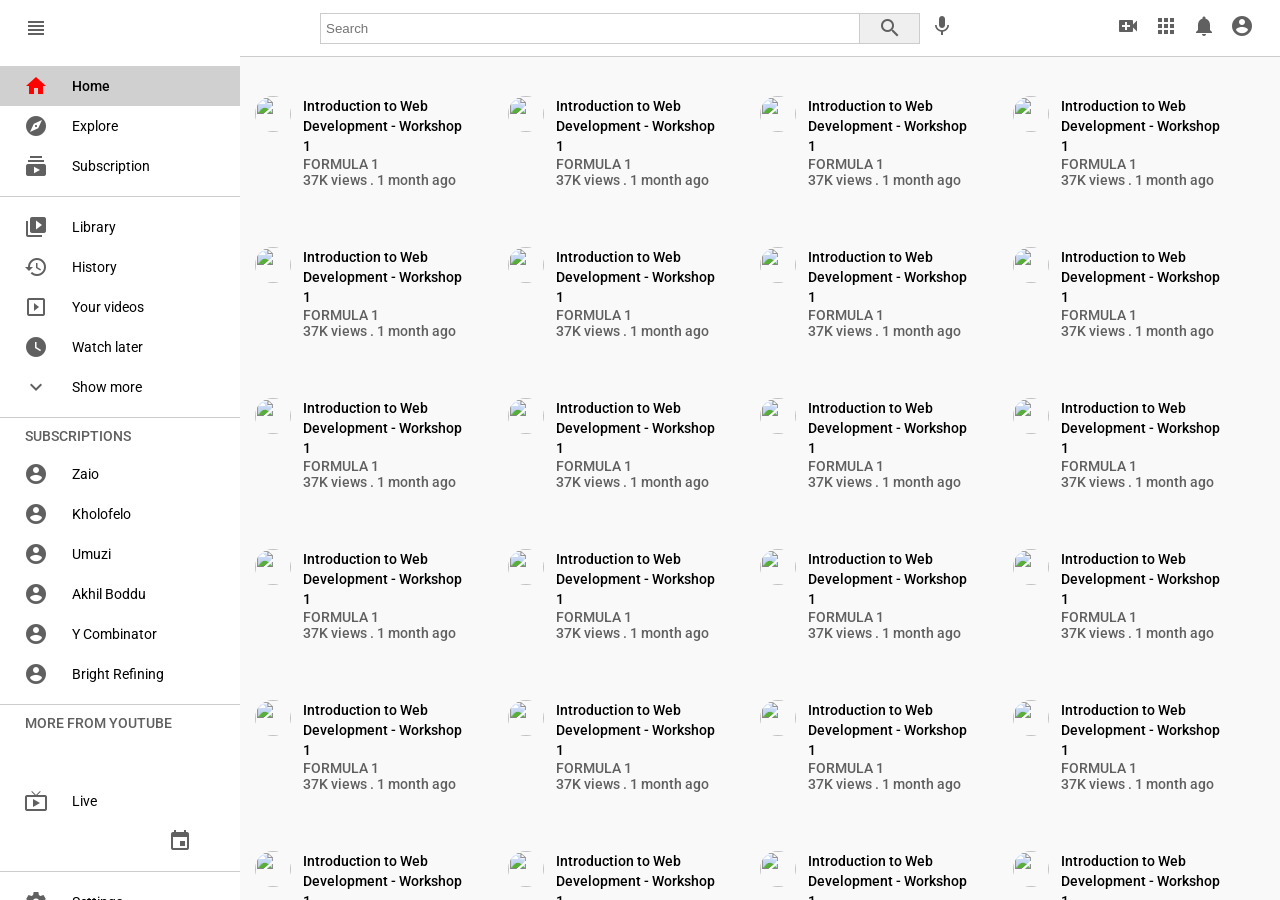
==== commit ea93ea6b: "Adding Multiple Thumbnails on Diff Lines." ====
--- a/index.html
+++ b/index.html
@@ -100,15 +100,15 @@
             <div class="category-section">
                 <p class="category-heading">MORE FROM YOUTUBE</p>
                 <span class="category">
-                    <i class="material-icons">settings</i>
+                    <i class="material-icons">sports_esports</i>
                     Gaming
                 </span>
                 <span class="category">
-                    <i class="material-icons">explore</i>
+                    <i class="material-icons">live_tv</i>
                     Live
                 </span>
                 <span class="category">
-                    <i class="material-icons">subscriptions</i>
+                    <i class="material-icons">emoji_events</i>
                     Sport
                 </span>
             </div>
--- a/style.css
+++ b/style.css
@@ -153,17 +153,20 @@
     height: 100%;
     background: #f9f9f9;
     border-top: 1px solid #cccccc;
+    overflow-y: scroll;
 }
 
 .video-grid {
     display: flex;
+    flex-wrap: wrap;
     padding: 15px;
 }
 .video {
-    width: 25%; 
-    margin-right: 10px;
+    width: calc(25% - 12px);
+    margin-right: 12px;
     cursor: pointer;
-    margin: 20px;
+    margin-bottom: 35px;
+    /* margin: 20px; */
 }
 
 .video .thumbnail img {
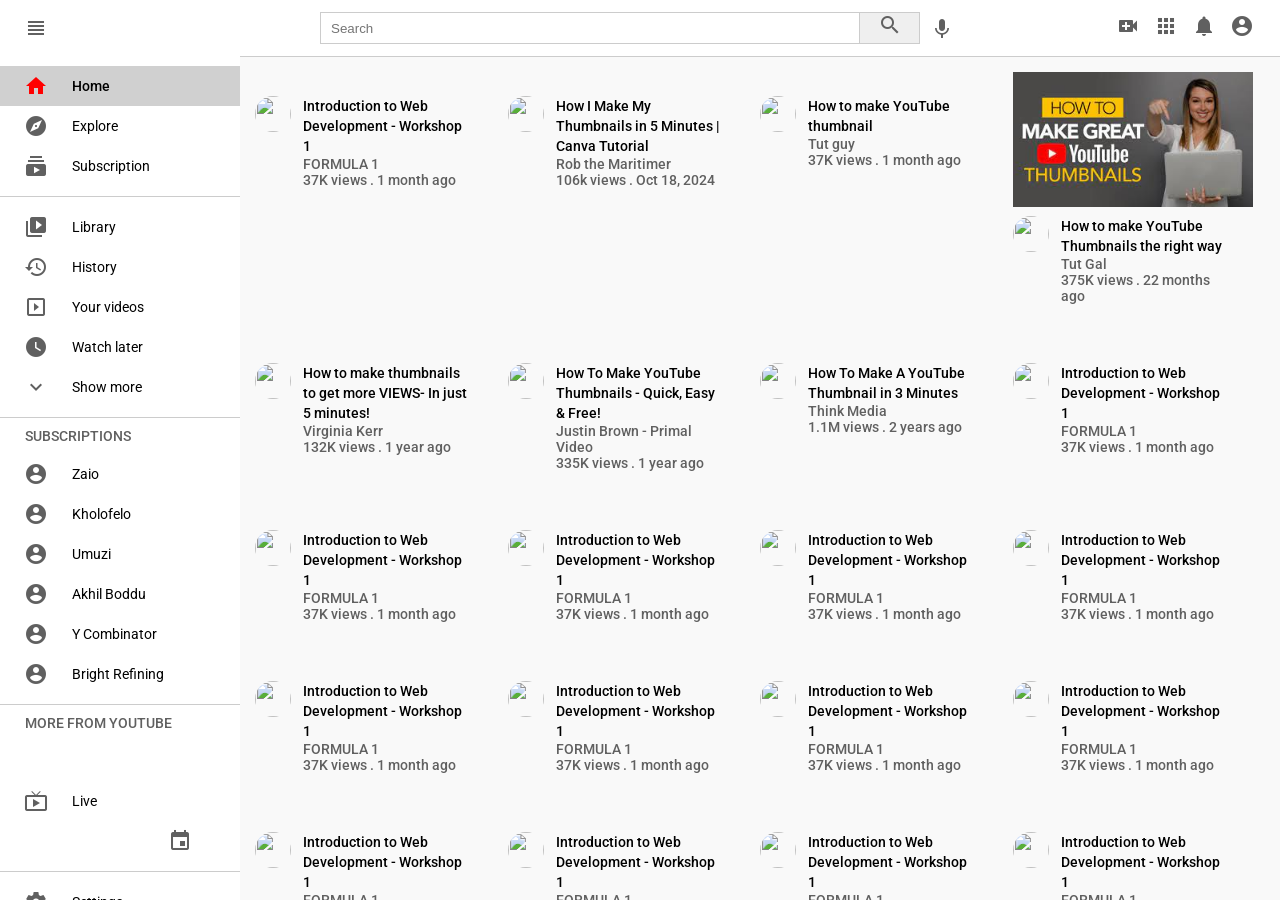
==== commit 10ef7465: "Cleanup the thumbnails and aspects of the project, added all the challenges." ====
--- a/index.html
+++ b/index.html
@@ -181,29 +181,29 @@
                 </div>
                 <div class="video">
                     <div class="thumbnail">
-                        <img src="https://encrypted-tbn0.gstatic.com/images?q=tbn:ANd9GcSt1IgIUzbvxkidENOl2DQWSuwx4o3snyBbKg&usqp=CAU" 
-                            alt="">
-                    </div>
-                    <div class="details"> 
-                        <div class="profile">
-                            <img src="https://yt3.ggpht.com/ytc/AIdro_k55T0b22aN1ggE-5k_Bh3P8W2OYqqlQZZib3XrF6ArwFg=s88-c-k-c0x00ffffff-no-rj" alt="">
-                        </div>
-                        <div class="video-details">
-                            <p>Introduction to Web Development - Workshop 1</p>
-                            <div class="posted-by">
-                                <span>FORMULA 1</span>
-                                <div class="views-date">
-                                    <span>37K views</span>
-                                    <span>.</span>
-                                    <span>1 month ago</span>
-                                </div>
-                            </div>
-                        </div>
-                    </div>
-                </div>
-                <div class="video">
-                    <div class="thumbnail">
-                        <img src="https://encrypted-tbn0.gstatic.com/images?q=tbn:ANd9GcSt1IgIUzbvxkidENOl2DQWSuwx4o3snyBbKg&usqp=CAU" 
+                        <img src="https://i.ytimg.com/vi/V7Ki4rWMWLk/hq720.jpg?sqp=-oaymwEnCNAFEJQDSFryq4qpAxkIARUAAIhCGAHYAQHiAQoIGBACGAY4AUAB&rs=AOn4CLARlUIfcshqE7B__SXSwqUzEYjpag" 
+                            alt="">
+                    </div>
+                    <div class="details"> 
+                        <div class="profile">
+                            <img src="https://yt3.ggpht.com/5vTjQzGA7zB7dF55GzdpZMIowP-c8W3svkQwEyHYG8Ja4yWIEe48C9YiqTElsTjB8-xlULz3Uw=s68-c-k-c0x00ffffff-no-rj" alt="">
+                        </div>
+                        <div class="video-details">
+                            <p>How I Make My Thumbnails in 5 Minutes | Canva Tutorial</p>
+                            <div class="posted-by">
+                                <span>Rob the Maritimer</span>
+                                <div class="views-date">
+                                    <span>106k views</span>
+                                    <span>.</span>
+                                    <span>Oct 18, 2024</span>
+                                </div>
+                            </div>
+                        </div>
+                    </div>
+                </div>
+                <div class="video">
+                    <div class="thumbnail">
+                        <img src="https://i.ytimg.com/vi/BgScmBg-bsk/hq720.jpg?sqp=-oaymwEnCNAFEJQDSFryq4qpAxkIARUAAIhCGAHYAQHiAQoIGBACGAY4AUAB&rs=AOn4CLAVVgk7-GZpSnQNqdCTbz_OlS3R1g" 
                             alt="">
                     </div>
                     <div class="details"> 
@@ -211,43 +211,42 @@
                             <img src="https://yt3.ggpht.com/HCv0fXFEEcD0HRyF0_qR1K7b7qO3KCzmIoyH1DEJYB94CIUFhIE5i2t2IDIPX97W1-DK4hegww=s68-c-k-c0x00ffffff-no-rj" alt="">
                         </div>
                         <div class="video-details">
-                            <p>Introduction to Web Development - Workshop 1</p>
-                            <div class="posted-by">
-                                <span>FORMULA 1</span>
-                                <div class="views-date">
-                                    <span>37K views</span>
-                                    <span>.</span>
-                                    <span>1 month ago</span>
-                                </div>
-                            </div>
-                        </div>
-                    </div>
-                </div>
-                <div class="video">
-                    <div class="thumbnail">
-                        <img src="https://encrypted-tbn0.gstatic.com/images?q=tbn:ANd9GcSt1IgIUzbvxkidENOl2DQWSuwx4o3snyBbKg&usqp=CAU" 
-                            alt="">
+                            <p>How to make YouTube thumbnail</p>
+                            <div class="posted-by">
+                                <span>Tut guy</span>
+                                <div class="views-date">
+                                    <span>37K views</span>
+                                    <span>.</span>
+                                    <span>1 month ago</span>
+                                </div>
+                            </div>
+                        </div>
+                    </div>
+                </div>
+                <div class="video">
+                    <div class="thumbnail">
+                        <img src="[data-uri]" alt="">
                     </div>
                     <div class="details"> 
                         <div class="profile">
                             <img src="https://yt3.ggpht.com/BUp_RGMNx21asWdmkCSN0X9QoBAARyCXxG_cnC-Zd4_8xARZDgRDVjbhSa99jmoy4z9bdbNy=s88-c-k-c0x00ffffff-no-rj" alt="">
                         </div>
                         <div class="video-details">
-                            <p>Introduction to Web Development - Workshop 1</p>
-                            <div class="posted-by">
-                                <span>FORMULA 1</span>
-                                <div class="views-date">
-                                    <span>37K views</span>
-                                    <span>.</span>
-                                    <span>1 month ago</span>
-                                </div>
-                            </div>
-                        </div>
-                    </div>
-                </div>
-                <div class="video">
-                    <div class="thumbnail">
-                        <img src="https://encrypted-tbn0.gstatic.com/images?q=tbn:ANd9GcSt1IgIUzbvxkidENOl2DQWSuwx4o3snyBbKg&usqp=CAU" 
+                            <p>How to make YouTube Thumbnails the right way</p>
+                            <div class="posted-by">
+                                <span>Tut Gal</span>
+                                <div class="views-date">
+                                    <span>375K views</span>
+                                    <span>.</span>
+                                    <span>22 months ago</span>
+                                </div>
+                            </div>
+                        </div>
+                    </div>
+                </div>
+                <div class="video">
+                    <div class="thumbnail">
+                        <img src="https://i.ytimg.com/vi/wqJGWQTKXcQ/hq720.jpg?sqp=-oaymwEnCNAFEJQDSFryq4qpAxkIARUAAIhCGAHYAQHiAQoIGBACGAY4AUAB&rs=AOn4CLCJ_3PIKXs7G1Ir2Z8uI9qKC7_zJA" 
                             alt="">
                     </div>
                     <div class="details"> 
@@ -255,58 +254,58 @@
                             <img src="https://yt3.ggpht.com/IkYhbAbSKvy-EzdsDQy61LG1jR9a3TDTdBt94AHaUnQusAUbkJYxhaVTQkBUXMa7V6YOE311Vg=s176-c-k-c0x00ffffff-no-rj-mo" alt="">
                         </div>
                         <div class="video-details">
-                            <p>Introduction to Web Development - Workshop 1</p>
-                            <div class="posted-by">
-                                <span>FORMULA 1</span>
-                                <div class="views-date">
-                                    <span>37K views</span>
-                                    <span>.</span>
-                                    <span>1 month ago</span>
-                                </div>
-                            </div>
-                        </div>
-
-                    </div>
-                </div>
-                <div class="video">
-                    <div class="thumbnail">
-                        <img src="https://encrypted-tbn0.gstatic.com/images?q=tbn:ANd9GcSt1IgIUzbvxkidENOl2DQWSuwx4o3snyBbKg&usqp=CAU" 
-                            alt="">
-                    </div>
-                    <div class="details"> 
-                        <div class="profile">
-                            <img src="https://yt3.ggpht.com/DT7O_xioFBZllihmSaKnI_CSVIZlIuAURRTLwFGQNZb5910Xpx_CtsjeN6ZmemSf_VSH2camnw=s68-c-k-c0x00ffffff-no-rj" alt="">
-                        </div>
-                        <div class="video-details">
-                            <p>Introduction to Web Development - Workshop 1</p>
-                            <div class="posted-by">
-                                <span>FORMULA 1</span>
-                                <div class="views-date">
-                                    <span>37K views</span>
-                                    <span>.</span>
-                                    <span>1 month ago</span>
-                                </div>
-                            </div>
-                        </div>
-                    </div>
-                </div>
-                <div class="video">
-                    <div class="thumbnail">
-                        <img src="https://encrypted-tbn0.gstatic.com/images?q=tbn:ANd9GcSt1IgIUzbvxkidENOl2DQWSuwx4o3snyBbKg&usqp=CAU" 
-                            alt="">
-                    </div>
-                    <div class="details"> 
-                        <div class="profile">
-                            <img src="https://yt3.ggpht.com/ytc/AIdro_k55T0b22aN1ggE-5k_Bh3P8W2OYqqlQZZib3XrF6ArwFg=s88-c-k-c0x00ffffff-no-rj" alt="">
-                        </div>
-                        <div class="video-details">
-                            <p>Introduction to Web Development - Workshop 1</p>
-                            <div class="posted-by">
-                                <span>FORMULA 1</span>
-                                <div class="views-date">
-                                    <span>37K views</span>
-                                    <span>.</span>
-                                    <span>1 month ago</span>
+                            <p>How to make thumbnails to get more VIEWS- In just 5 minutes!</p>
+                            <div class="posted-by">
+                                <span>Virginia Kerr</span>
+                                <div class="views-date">
+                                    <span>132K views</span>
+                                    <span>.</span>
+                                    <span>1 year ago</span>
+                                </div>
+                            </div>
+                        </div>
+
+                    </div>
+                </div>
+                <div class="video">
+                    <div class="thumbnail">
+                        <img src="https://i.ytimg.com/vi/WzDmoTydaEk/hq720.jpg?sqp=-oaymwEnCNAFEJQDSFryq4qpAxkIARUAAIhCGAHYAQHiAQoIGBACGAY4AUAB&rs=AOn4CLAKvmjfiVIf0eaHV9rqnrMwilIanQ" 
+                            alt="">
+                    </div>
+                    <div class="details"> 
+                        <div class="profile">
+                            <img src="https://yt3.ggpht.com/d0rgqjZJai5lNiD8_0lsyf6KvINRaJTYPS-eMD0cVY_otIVyuAY26dluUgNMkPMyJ_xCIFhivI4=s68-c-k-c0x00ffffff-no-rj" alt="">
+                        </div>
+                        <div class="video-details">
+                            <p>How To Make YouTube Thumbnails - Quick, Easy & Free!</p>
+                            <div class="posted-by">
+                                <span>Justin Brown - Primal Video</span>
+                                <div class="views-date">
+                                    <span>335K views</span>
+                                    <span>.</span>
+                                    <span>1 year ago</span>
+                                </div>
+                            </div>
+                        </div>
+                    </div>
+                </div>
+                <div class="video">
+                    <div class="thumbnail">
+                        <img src="https://i.ytimg.com/vi/4X3efQiR6tA/hq720.jpg?sqp=-oaymwEnCNAFEJQDSFryq4qpAxkIARUAAIhCGAHYAQHiAQoIGBACGAY4AUAB&rs=AOn4CLA0iFosksQ12VNYVkVcGMQp4BP5WQ" 
+                            alt="">
+                    </div>
+                    <div class="details"> 
+                        <div class="profile">
+                            <img src="https://yt3.ggpht.com/ytc/AIdro_lIxXpTkkck2o_PPlTttDIoyXZJTAxNbJN28Q4vv9cqb20=s68-c-k-c0x00ffffff-no-rj" alt="">
+                        </div>
+                        <div class="video-details">
+                            <p>How To Make A YouTube Thumbnail in 3 Minutes</p>
+                            <div class="posted-by">
+                                <span>Think Media</span>
+                                <div class="views-date">
+                                    <span>1.1M views</span>
+                                    <span>.</span>
+                                    <span>2 years ago</span>
                                 </div>
                             </div>
                         </div>
--- a/style.css
+++ b/style.css
@@ -34,6 +34,8 @@
 
 .navbar .searchbar {
     display: flex;
+    height: 32px;
+    align-items: center;
 }
 
 .search {
@@ -41,21 +43,23 @@
     border: 1px solid #cccccc;
     width: 600px;
     margin-right: 10px;
+    height: 100%;
 }
 .search input {
     border: none;
     width: 90%;
-    padding-left: 5px;
+    padding-left: 10px;
 }
 .search button {
     border: none;
     border-left: 1px solid #cccccc;
     width: 10%;
+    display: flex;
+    justify-content: center;
 }
 
 .search button i {
     margin: 0;
-    padding: 2px;
 }
 
 .material-icons {
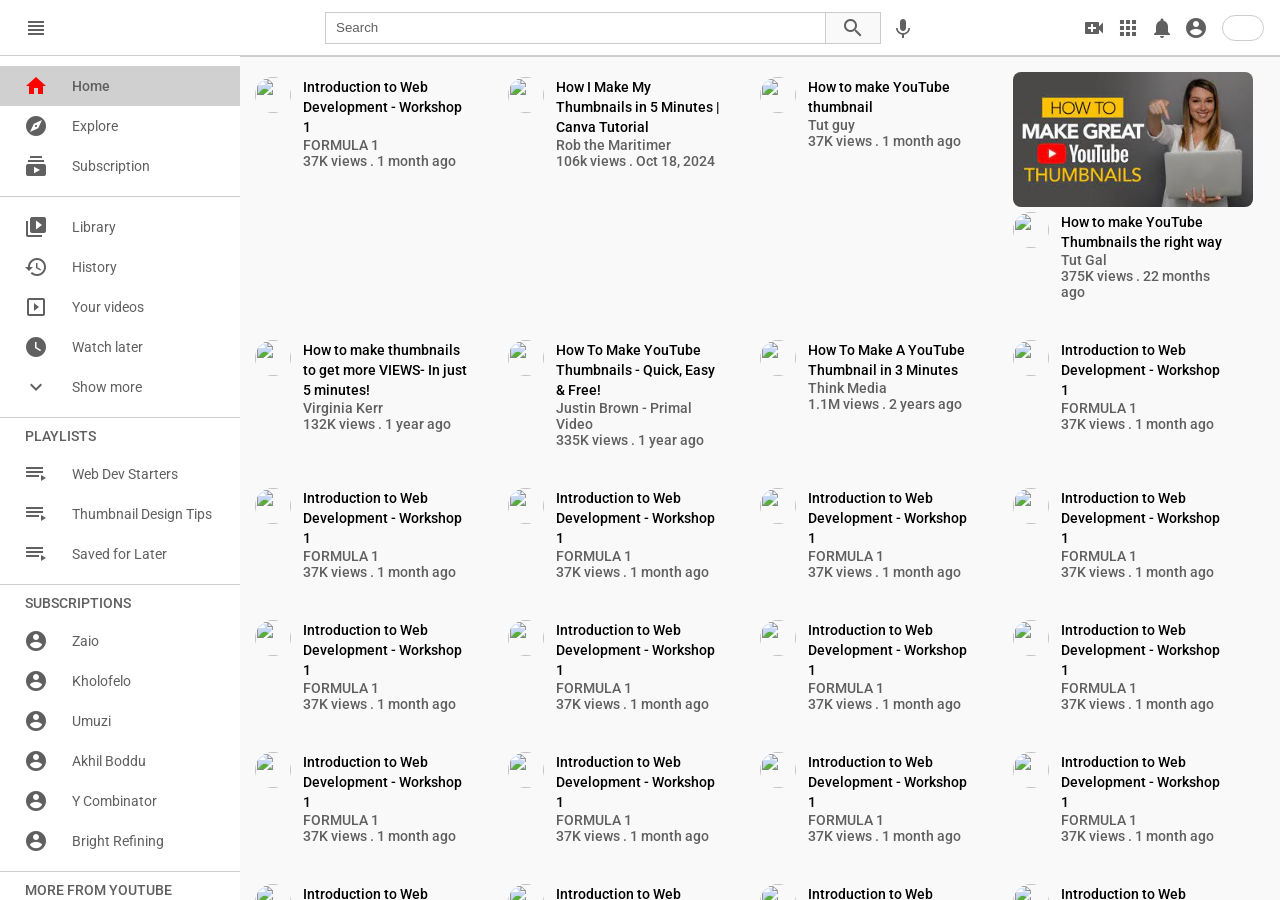
==== commit 6cf006e5: "Added Custom features: with or without Cursor. Dark mode toggle, whole page theme switches and Playl" ====
--- a/index.html
+++ b/index.html
@@ -6,1042 +6,1073 @@
 
     <link href="https://fonts.googleapis.com/icon?family=Material+Icons" rel="stylesheet"> <!-- From Materialize CSS Icons. https://materializecss.com/icons.html and m2.material.io to search google icons -->
     <link rel="stylesheet" href="style.css">
-    <title>YouTube</title>
+    <link rel="stylesheet" href="responsive.css">
+    <title>ZaioTube</title>
 </head>
 <body>
-    <div class="navbar">
-        <div class="logo">
-            <i class="material-icons">view_headline</i>
-            <img src="https://www.vectorlogo.zone/logos/youtube/youtube-ar21.svg" alt="">
-        </div>
-        <div class="searchbar">
-            <form class="search">
-                <input type="text" placeholder="Search">
-                <button><i class="material-icons">search</i></button>
-            </form>
-            <i class="material-icons">keyboard_voice</i>
-        </div>
-        <div class="navigation-icons">
-            <i class="material-icons">video_call</i>
-            <i class="material-icons">apps</i>
-            <i class="material-icons">notifications</i>
-            <i class="material-icons">account_circle</i>
-        </div>
-    </div>
-    <div class="mainbody">
-        <div class="categories">
-            
-            <div class="category-section">
-                <span class="category active">
-                    <i class="material-icons">home</i>
-                    Home
-                </span>
-                <span class="category">
-                    <i class="material-icons">explore</i>
-                    Explore
-                </span>
-                <span class="category">
-                    <i class="material-icons">subscriptions</i>
-                    Subscription
-                </span>
+    <!-- New custom feature: Dark mode toggle (no JS, pure CSS checkbox hack) -->
+    <input type="checkbox" id="dark-toggle" class="theme-toggle">
+    <!-- New custom feature: Wrap the whole page so we can theme it with CSS variables -->
+    <div class="page">
+        <div class="navbar">
+            <div class="logo">
+                <i class="material-icons">view_headline</i>
+                <img src="https://www.vectorlogo.zone/logos/youtube/youtube-ar21.svg" alt="">
             </div>
-
-            <div class="category-section">
-                <span class="category">
-                    <i class="material-icons">video_library</i>
-                    Library
-                </span>
-                <span class="category">
-                    <i class="material-icons">history</i>
-                    History
-                </span>
-                <span class="category">
-                    <i class="material-icons">slideshow</i>
-                    Your videos
-                </span>
-                <span class="category">
-                    <i class="material-icons">watch_later</i>
-                    Watch later
-                </span>
-                <span class="category">
-                    <i class="material-icons">expand_more</i>
-                    Show more
-                </span>
+            <div class="searchbar">
+                <form class="search">
+                    <input type="text" placeholder="Search">
+                    <button type="button"><i class="material-icons">search</i></button>
+                </form>
+                <i class="material-icons">keyboard_voice</i>
             </div>
-
-            <div class="category-section">
-                <p class="category-heading">SUBSCRIPTIONS</p>
-                <span class="category">
-                    <i class="material-icons">account_circle</i>
-                    Zaio
-                </span>
-                <span class="category">
-                    <i class="material-icons">account_circle</i>
-                    Kholofelo
-                </span>
-                <span class="category">
-                    <i class="material-icons">account_circle</i>
-                    Umuzi
-                </span>
-                <span class="category">
-                    <i class="material-icons">account_circle</i>
-                    Akhil Boddu
-                </span>
-                <span class="category">
-                    <i class="material-icons">account_circle</i>
-                    Y Combinator
-                </span>
-                <span class="category">
-                    <i class="material-icons">account_circle</i>
-                    Bright Refining
-                </span>
-            </div>
-
-            <div class="category-section">
-                <p class="category-heading">MORE FROM YOUTUBE</p>
-                <span class="category">
-                    <i class="material-icons">sports_esports</i>
-                    Gaming
-                </span>
-                <span class="category">
-                    <i class="material-icons">live_tv</i>
-                    Live
-                </span>
-                <span class="category">
-                    <i class="material-icons">emoji_events</i>
-                    Sport
-                </span>
-            </div>
-
-            <div class="category-section">
-                <span class="category">
-                    <i class="material-icons">settings</i>
-                    Settings
-                </span>
-                <span class="category">
-                    <i class="material-icons">history</i>
-                    Report history
-                </span>
-                <span class="category">
-                    <i class="material-icons">help</i>
-                    Help
-                </span>
-                <span class="category">
-                    <i class="material-icons">feedback</i>
-                    Send feedback
-                </span>
-            </div>
-
-            <div class="categories-footer">
-                <div class="footer-section">
-                    <span>About</span>
-                    <span>Press</span>
-                    <span>Copyright</span>
-                    <span>Contact Us</span>
-                    <span>Creator</span>
-                    <span>Advertise</span>
-                    <span>Developers</span>
-                </div>
-
-                <div class="footer-section">
-                    <span>Terms</span>
-                    <span>Privacy</span>
-                    <span>Policy & Safety</span>
-                    <span>How YouTube works</span>
-                    <span>Test new features</span>
-                </div>
-                <span class="copyright">
-                    &copy; 2021 Zaio YouTube Clone
-                </span>
+            <div class="navigation-icons">
+                <i class="material-icons">video_call</i>
+                <i class="material-icons">apps</i>
+                <i class="material-icons">notifications</i>
+                <i class="material-icons">account_circle</i>
+
+                <!-- Dark mode toggle button -->
+                <label for="dark-toggle" class="theme-switch" title="Toggle dark mode">
+                    <span class="theme-icon-sun material-icons">light_mode</span>
+                    <span class="theme-icon-moon material-icons">dark_mode</span>
+                </label>
             </div>
         </div>
-        <div class="videos">
-            <div class="video-grid">
-                <div class="video">
-                    <div class="thumbnail">
-                        <img src="https://encrypted-tbn0.gstatic.com/images?q=tbn:ANd9GcSt1IgIUzbvxkidENOl2DQWSuwx4o3snyBbKg&usqp=CAU" 
-                            alt="">
-                    </div>
-                    <div class="details"> 
-                        <div class="profile">
-                            <img src="https://yt3.ggpht.com/DT7O_xioFBZllihmSaKnI_CSVIZlIuAURRTLwFGQNZb5910Xpx_CtsjeN6ZmemSf_VSH2camnw=s68-c-k-c0x00ffffff-no-rj" alt="">
-                        </div>
-                        <div class="video-details">
-                            <p>Introduction to Web Development - Workshop 1</p>
-                            <div class="posted-by">
-                                <span>FORMULA 1</span>
-                                <div class="views-date">
-                                    <span>37K views</span>
-                                    <span>.</span>
-                                    <span>1 month ago</span>
-                                </div>
-                            </div>
-                        </div>
-                    </div>
+        <div class="mainbody">
+            <div class="categories">
+                
+                <div class="category-section">
+                    <span class="category active">
+                        <i class="material-icons">home</i>
+                        Home
+                    </span>
+                    <span class="category">
+                        <i class="material-icons">explore</i>
+                        Explore
+                    </span>
+                    <span class="category">
+                        <i class="material-icons">subscriptions</i>
+                        Subscription
+                    </span>
                 </div>
-                <div class="video">
-                    <div class="thumbnail">
-                        <img src="https://i.ytimg.com/vi/V7Ki4rWMWLk/hq720.jpg?sqp=-oaymwEnCNAFEJQDSFryq4qpAxkIARUAAIhCGAHYAQHiAQoIGBACGAY4AUAB&rs=AOn4CLARlUIfcshqE7B__SXSwqUzEYjpag" 
-                            alt="">
-                    </div>
-                    <div class="details"> 
-                        <div class="profile">
-                            <img src="https://yt3.ggpht.com/5vTjQzGA7zB7dF55GzdpZMIowP-c8W3svkQwEyHYG8Ja4yWIEe48C9YiqTElsTjB8-xlULz3Uw=s68-c-k-c0x00ffffff-no-rj" alt="">
-                        </div>
-                        <div class="video-details">
-                            <p>How I Make My Thumbnails in 5 Minutes | Canva Tutorial</p>
-                            <div class="posted-by">
-                                <span>Rob the Maritimer</span>
-                                <div class="views-date">
-                                    <span>106k views</span>
-                                    <span>.</span>
-                                    <span>Oct 18, 2024</span>
-                                </div>
-                            </div>
-                        </div>
-                    </div>
+
+                <div class="category-section">
+                    <span class="category">
+                        <i class="material-icons">video_library</i>
+                        Library
+                    </span>
+                    <span class="category">
+                        <i class="material-icons">history</i>
+                        History
+                    </span>
+                    <span class="category">
+                        <i class="material-icons">slideshow</i>
+                        Your videos
+                    </span>
+                    <span class="category">
+                        <i class="material-icons">watch_later</i>
+                        Watch later
+                    </span>
+                    <span class="category">
+                        <i class="material-icons">expand_more</i>
+                        Show more
+                    </span>
                 </div>
-                <div class="video">
-                    <div class="thumbnail">
-                        <img src="https://i.ytimg.com/vi/BgScmBg-bsk/hq720.jpg?sqp=-oaymwEnCNAFEJQDSFryq4qpAxkIARUAAIhCGAHYAQHiAQoIGBACGAY4AUAB&rs=AOn4CLAVVgk7-GZpSnQNqdCTbz_OlS3R1g" 
-                            alt="">
-                    </div>
-                    <div class="details"> 
-                        <div class="profile">
-                            <img src="https://yt3.ggpht.com/HCv0fXFEEcD0HRyF0_qR1K7b7qO3KCzmIoyH1DEJYB94CIUFhIE5i2t2IDIPX97W1-DK4hegww=s68-c-k-c0x00ffffff-no-rj" alt="">
-                        </div>
-                        <div class="video-details">
-                            <p>How to make YouTube thumbnail</p>
-                            <div class="posted-by">
-                                <span>Tut guy</span>
-                                <div class="views-date">
-                                    <span>37K views</span>
-                                    <span>.</span>
-                                    <span>1 month ago</span>
-                                </div>
-                            </div>
-                        </div>
-                    </div>
+
+                <!-- New Custom Feature:  Without Cursor. Playlist section – new block in the sidebar -->
+                <div class="category-section">
+                    <p class="category-heading">PLAYLISTS</p>
+                    <span class="category">
+                        <i class="material-icons">playlist_play</i>
+                        Web Dev Starters
+                    </span>
+                    <span class="category">
+                        <i class="material-icons">playlist_play</i>
+                        Thumbnail Design Tips
+                    </span>
+                    <span class="category">
+                        <i class="material-icons">playlist_play</i>
+                        Saved for Later
+                    </span>
                 </div>
-                <div class="video">
-                    <div class="thumbnail">
-                        <img src="[data-uri]" alt="">
-                    </div>
-                    <div class="details"> 
-                        <div class="profile">
-                            <img src="https://yt3.ggpht.com/BUp_RGMNx21asWdmkCSN0X9QoBAARyCXxG_cnC-Zd4_8xARZDgRDVjbhSa99jmoy4z9bdbNy=s88-c-k-c0x00ffffff-no-rj" alt="">
-                        </div>
-                        <div class="video-details">
-                            <p>How to make YouTube Thumbnails the right way</p>
-                            <div class="posted-by">
-                                <span>Tut Gal</span>
-                                <div class="views-date">
-                                    <span>375K views</span>
-                                    <span>.</span>
-                                    <span>22 months ago</span>
-                                </div>
-                            </div>
-                        </div>
-                    </div>
+
+                <div class="category-section">
+                    <p class="category-heading">SUBSCRIPTIONS</p>
+                    <span class="category">
+                        <i class="material-icons">account_circle</i>
+                        Zaio
+                    </span>
+                    <span class="category">
+                        <i class="material-icons">account_circle</i>
+                        Kholofelo
+                    </span>
+                    <span class="category">
+                        <i class="material-icons">account_circle</i>
+                        Umuzi
+                    </span>
+                    <span class="category">
+                        <i class="material-icons">account_circle</i>
+                        Akhil Boddu
+                    </span>
+                    <span class="category">
+                        <i class="material-icons">account_circle</i>
+                        Y Combinator
+                    </span>
+                    <span class="category">
+                        <i class="material-icons">account_circle</i>
+                        Bright Refining
+                    </span>
                 </div>
-                <div class="video">
-                    <div class="thumbnail">
-                        <img src="https://i.ytimg.com/vi/wqJGWQTKXcQ/hq720.jpg?sqp=-oaymwEnCNAFEJQDSFryq4qpAxkIARUAAIhCGAHYAQHiAQoIGBACGAY4AUAB&rs=AOn4CLCJ_3PIKXs7G1Ir2Z8uI9qKC7_zJA" 
-                            alt="">
-                    </div>
-                    <div class="details"> 
-                        <div class="profile">
-                            <img src="https://yt3.ggpht.com/IkYhbAbSKvy-EzdsDQy61LG1jR9a3TDTdBt94AHaUnQusAUbkJYxhaVTQkBUXMa7V6YOE311Vg=s176-c-k-c0x00ffffff-no-rj-mo" alt="">
-                        </div>
-                        <div class="video-details">
-                            <p>How to make thumbnails to get more VIEWS- In just 5 minutes!</p>
-                            <div class="posted-by">
-                                <span>Virginia Kerr</span>
-                                <div class="views-date">
-                                    <span>132K views</span>
-                                    <span>.</span>
-                                    <span>1 year ago</span>
-                                </div>
-                            </div>
-                        </div>
-
-                    </div>
+
+                <div class="category-section">
+                    <p class="category-heading">MORE FROM YOUTUBE</p>
+                    <span class="category">
+                        <i class="material-icons">sports_esports</i>
+                        Gaming
+                    </span>
+                    <span class="category">
+                        <i class="material-icons">live_tv</i>
+                        Live
+                    </span>
+                    <span class="category">
+                        <i class="material-icons">emoji_events</i>
+                        Sport
+                    </span>
                 </div>
-                <div class="video">
-                    <div class="thumbnail">
-                        <img src="https://i.ytimg.com/vi/WzDmoTydaEk/hq720.jpg?sqp=-oaymwEnCNAFEJQDSFryq4qpAxkIARUAAIhCGAHYAQHiAQoIGBACGAY4AUAB&rs=AOn4CLAKvmjfiVIf0eaHV9rqnrMwilIanQ" 
-                            alt="">
-                    </div>
-                    <div class="details"> 
-                        <div class="profile">
-                            <img src="https://yt3.ggpht.com/d0rgqjZJai5lNiD8_0lsyf6KvINRaJTYPS-eMD0cVY_otIVyuAY26dluUgNMkPMyJ_xCIFhivI4=s68-c-k-c0x00ffffff-no-rj" alt="">
-                        </div>
-                        <div class="video-details">
-                            <p>How To Make YouTube Thumbnails - Quick, Easy & Free!</p>
-                            <div class="posted-by">
-                                <span>Justin Brown - Primal Video</span>
-                                <div class="views-date">
-                                    <span>335K views</span>
-                                    <span>.</span>
-                                    <span>1 year ago</span>
-                                </div>
-                            </div>
-                        </div>
-                    </div>
+
+                <div class="category-section">
+                    <span class="category">
+                        <i class="material-icons">settings</i>
+                        Settings
+                    </span>
+                    <span class="category">
+                        <i class="material-icons">history</i>
+                        Report history
+                    </span>
+                    <span class="category">
+                        <i class="material-icons">help</i>
+                        Help
+                    </span>
+                    <span class="category">
+                        <i class="material-icons">feedback</i>
+                        Send feedback
+                    </span>
                 </div>
-                <div class="video">
-                    <div class="thumbnail">
-                        <img src="https://i.ytimg.com/vi/4X3efQiR6tA/hq720.jpg?sqp=-oaymwEnCNAFEJQDSFryq4qpAxkIARUAAIhCGAHYAQHiAQoIGBACGAY4AUAB&rs=AOn4CLA0iFosksQ12VNYVkVcGMQp4BP5WQ" 
-                            alt="">
-                    </div>
-                    <div class="details"> 
-                        <div class="profile">
-                            <img src="https://yt3.ggpht.com/ytc/AIdro_lIxXpTkkck2o_PPlTttDIoyXZJTAxNbJN28Q4vv9cqb20=s68-c-k-c0x00ffffff-no-rj" alt="">
-                        </div>
-                        <div class="video-details">
-                            <p>How To Make A YouTube Thumbnail in 3 Minutes</p>
-                            <div class="posted-by">
-                                <span>Think Media</span>
-                                <div class="views-date">
-                                    <span>1.1M views</span>
-                                    <span>.</span>
-                                    <span>2 years ago</span>
-                                </div>
-                            </div>
-                        </div>
-                    </div>
+
+                <div class="categories-footer">
+                    <div class="footer-section">
+                        <span>About</span>
+                        <span>Press</span>
+                        <span>Copyright</span>
+                        <span>Contact Us</span>
+                        <span>Creator</span>
+                        <span>Advertise</span>
+                        <span>Developers</span>
+                    </div>
+
+                    <div class="footer-section">
+                        <span>Terms</span>
+                        <span>Privacy</span>
+                        <span>Policy & Safety</span>
+                        <span>How YouTube works</span>
+                        <span>Test new features</span>
+                    </div>
+                    <span class="copyright">
+                        &copy; 2021 Zaio YouTube Clone
+                    </span>
                 </div>
-                <div class="video">
-                    <div class="thumbnail">
-                        <img src="https://encrypted-tbn0.gstatic.com/images?q=tbn:ANd9GcSt1IgIUzbvxkidENOl2DQWSuwx4o3snyBbKg&usqp=CAU" 
-                            alt="">
-                    </div>
-                    <div class="details"> 
-                        <div class="profile">
-                            <img src="https://yt3.ggpht.com/HCv0fXFEEcD0HRyF0_qR1K7b7qO3KCzmIoyH1DEJYB94CIUFhIE5i2t2IDIPX97W1-DK4hegww=s68-c-k-c0x00ffffff-no-rj" alt="">
-                        </div>
-                        <div class="video-details">
-                            <p>Introduction to Web Development - Workshop 1</p>
-                            <div class="posted-by">
-                                <span>FORMULA 1</span>
-                                <div class="views-date">
-                                    <span>37K views</span>
-                                    <span>.</span>
-                                    <span>1 month ago</span>
-                                </div>
-                            </div>
-                        </div>
-                    </div>
-                </div>
-                <div class="video">
-                    <div class="thumbnail">
-                        <img src="https://encrypted-tbn0.gstatic.com/images?q=tbn:ANd9GcSt1IgIUzbvxkidENOl2DQWSuwx4o3snyBbKg&usqp=CAU" 
-                            alt="">
-                    </div>
-                    <div class="details"> 
-                        <div class="profile">
-                            <img src="https://yt3.ggpht.com/BUp_RGMNx21asWdmkCSN0X9QoBAARyCXxG_cnC-Zd4_8xARZDgRDVjbhSa99jmoy4z9bdbNy=s88-c-k-c0x00ffffff-no-rj" alt="">
-                        </div>
-                        <div class="video-details">
-                            <p>Introduction to Web Development - Workshop 1</p>
-                            <div class="posted-by">
-                                <span>FORMULA 1</span>
-                                <div class="views-date">
-                                    <span>37K views</span>
-                                    <span>.</span>
-                                    <span>1 month ago</span>
-                                </div>
-                            </div>
-                        </div>
-                    </div>
-                </div>
-                <div class="video">
-                    <div class="thumbnail">
-                        <img src="https://encrypted-tbn0.gstatic.com/images?q=tbn:ANd9GcSt1IgIUzbvxkidENOl2DQWSuwx4o3snyBbKg&usqp=CAU" 
-                            alt="">
-                    </div>
-                    <div class="details"> 
-                        <div class="profile">
-                            <img src="https://yt3.ggpht.com/IkYhbAbSKvy-EzdsDQy61LG1jR9a3TDTdBt94AHaUnQusAUbkJYxhaVTQkBUXMa7V6YOE311Vg=s176-c-k-c0x00ffffff-no-rj-mo" alt="">
-                        </div>
-                        <div class="video-details">
-                            <p>Introduction to Web Development - Workshop 1</p>
-                            <div class="posted-by">
-                                <span>FORMULA 1</span>
-                                <div class="views-date">
-                                    <span>37K views</span>
-                                    <span>.</span>
-                                    <span>1 month ago</span>
-                                </div>
-                            </div>
-                        </div>
-
-                    </div>
-                </div>
-                <div class="video">
-                    <div class="thumbnail">
-                        <img src="https://encrypted-tbn0.gstatic.com/images?q=tbn:ANd9GcSt1IgIUzbvxkidENOl2DQWSuwx4o3snyBbKg&usqp=CAU" 
-                            alt="">
-                    </div>
-                    <div class="details"> 
-                        <div class="profile">
-                            <img src="https://yt3.ggpht.com/DT7O_xioFBZllihmSaKnI_CSVIZlIuAURRTLwFGQNZb5910Xpx_CtsjeN6ZmemSf_VSH2camnw=s68-c-k-c0x00ffffff-no-rj" alt="">
-                        </div>
-                        <div class="video-details">
-                            <p>Introduction to Web Development - Workshop 1</p>
-                            <div class="posted-by">
-                                <span>FORMULA 1</span>
-                                <div class="views-date">
-                                    <span>37K views</span>
-                                    <span>.</span>
-                                    <span>1 month ago</span>
-                                </div>
-                            </div>
-                        </div>
-                    </div>
-                </div>
-                <div class="video">
-                    <div class="thumbnail">
-                        <img src="https://encrypted-tbn0.gstatic.com/images?q=tbn:ANd9GcSt1IgIUzbvxkidENOl2DQWSuwx4o3snyBbKg&usqp=CAU" 
-                            alt="">
-                    </div>
-                    <div class="details"> 
-                        <div class="profile">
-                            <img src="https://yt3.ggpht.com/ytc/AIdro_k55T0b22aN1ggE-5k_Bh3P8W2OYqqlQZZib3XrF6ArwFg=s88-c-k-c0x00ffffff-no-rj" alt="">
-                        </div>
-                        <div class="video-details">
-                            <p>Introduction to Web Development - Workshop 1</p>
-                            <div class="posted-by">
-                                <span>FORMULA 1</span>
-                                <div class="views-date">
-                                    <span>37K views</span>
-                                    <span>.</span>
-                                    <span>1 month ago</span>
-                                </div>
-                            </div>
-                        </div>
-                    </div>
-                </div>
-                <div class="video">
-                    <div class="thumbnail">
-                        <img src="https://encrypted-tbn0.gstatic.com/images?q=tbn:ANd9GcSt1IgIUzbvxkidENOl2DQWSuwx4o3snyBbKg&usqp=CAU" 
-                            alt="">
-                    </div>
-                    <div class="details"> 
-                        <div class="profile">
-                            <img src="https://yt3.ggpht.com/HCv0fXFEEcD0HRyF0_qR1K7b7qO3KCzmIoyH1DEJYB94CIUFhIE5i2t2IDIPX97W1-DK4hegww=s68-c-k-c0x00ffffff-no-rj" alt="">
-                        </div>
-                        <div class="video-details">
-                            <p>Introduction to Web Development - Workshop 1</p>
-                            <div class="posted-by">
-                                <span>FORMULA 1</span>
-                                <div class="views-date">
-                                    <span>37K views</span>
-                                    <span>.</span>
-                                    <span>1 month ago</span>
-                                </div>
-                            </div>
-                        </div>
-                    </div>
-                </div>
-                <div class="video">
-                    <div class="thumbnail">
-                        <img src="https://encrypted-tbn0.gstatic.com/images?q=tbn:ANd9GcSt1IgIUzbvxkidENOl2DQWSuwx4o3snyBbKg&usqp=CAU" 
-                            alt="">
-                    </div>
-                    <div class="details"> 
-                        <div class="profile">
-                            <img src="https://yt3.ggpht.com/BUp_RGMNx21asWdmkCSN0X9QoBAARyCXxG_cnC-Zd4_8xARZDgRDVjbhSa99jmoy4z9bdbNy=s88-c-k-c0x00ffffff-no-rj" alt="">
-                        </div>
-                        <div class="video-details">
-                            <p>Introduction to Web Development - Workshop 1</p>
-                            <div class="posted-by">
-                                <span>FORMULA 1</span>
-                                <div class="views-date">
-                                    <span>37K views</span>
-                                    <span>.</span>
-                                    <span>1 month ago</span>
-                                </div>
-                            </div>
-                        </div>
-                    </div>
-                </div>
-                <div class="video">
-                    <div class="thumbnail">
-                        <img src="https://encrypted-tbn0.gstatic.com/images?q=tbn:ANd9GcSt1IgIUzbvxkidENOl2DQWSuwx4o3snyBbKg&usqp=CAU" 
-                            alt="">
-                    </div>
-                    <div class="details"> 
-                        <div class="profile">
-                            <img src="https://yt3.ggpht.com/IkYhbAbSKvy-EzdsDQy61LG1jR9a3TDTdBt94AHaUnQusAUbkJYxhaVTQkBUXMa7V6YOE311Vg=s176-c-k-c0x00ffffff-no-rj-mo" alt="">
-                        </div>
-                        <div class="video-details">
-                            <p>Introduction to Web Development - Workshop 1</p>
-                            <div class="posted-by">
-                                <span>FORMULA 1</span>
-                                <div class="views-date">
-                                    <span>37K views</span>
-                                    <span>.</span>
-                                    <span>1 month ago</span>
-                                </div>
-                            </div>
-                        </div>
-
-                    </div>
-                </div>
-                <div class="video">
-                    <div class="thumbnail">
-                        <img src="https://encrypted-tbn0.gstatic.com/images?q=tbn:ANd9GcSt1IgIUzbvxkidENOl2DQWSuwx4o3snyBbKg&usqp=CAU" 
-                            alt="">
-                    </div>
-                    <div class="details"> 
-                        <div class="profile">
-                            <img src="https://yt3.ggpht.com/DT7O_xioFBZllihmSaKnI_CSVIZlIuAURRTLwFGQNZb5910Xpx_CtsjeN6ZmemSf_VSH2camnw=s68-c-k-c0x00ffffff-no-rj" alt="">
-                        </div>
-                        <div class="video-details">
-                            <p>Introduction to Web Development - Workshop 1</p>
-                            <div class="posted-by">
-                                <span>FORMULA 1</span>
-                                <div class="views-date">
-                                    <span>37K views</span>
-                                    <span>.</span>
-                                    <span>1 month ago</span>
-                                </div>
-                            </div>
-                        </div>
-                    </div>
-                </div>
-                <div class="video">
-                    <div class="thumbnail">
-                        <img src="https://encrypted-tbn0.gstatic.com/images?q=tbn:ANd9GcSt1IgIUzbvxkidENOl2DQWSuwx4o3snyBbKg&usqp=CAU" 
-                            alt="">
-                    </div>
-                    <div class="details"> 
-                        <div class="profile">
-                            <img src="https://yt3.ggpht.com/ytc/AIdro_k55T0b22aN1ggE-5k_Bh3P8W2OYqqlQZZib3XrF6ArwFg=s88-c-k-c0x00ffffff-no-rj" alt="">
-                        </div>
-                        <div class="video-details">
-                            <p>Introduction to Web Development - Workshop 1</p>
-                            <div class="posted-by">
-                                <span>FORMULA 1</span>
-                                <div class="views-date">
-                                    <span>37K views</span>
-                                    <span>.</span>
-                                    <span>1 month ago</span>
-                                </div>
-                            </div>
-                        </div>
-                    </div>
-                </div>
-                <div class="video">
-                    <div class="thumbnail">
-                        <img src="https://encrypted-tbn0.gstatic.com/images?q=tbn:ANd9GcSt1IgIUzbvxkidENOl2DQWSuwx4o3snyBbKg&usqp=CAU" 
-                            alt="">
-                    </div>
-                    <div class="details"> 
-                        <div class="profile">
-                            <img src="https://yt3.ggpht.com/HCv0fXFEEcD0HRyF0_qR1K7b7qO3KCzmIoyH1DEJYB94CIUFhIE5i2t2IDIPX97W1-DK4hegww=s68-c-k-c0x00ffffff-no-rj" alt="">
-                        </div>
-                        <div class="video-details">
-                            <p>Introduction to Web Development - Workshop 1</p>
-                            <div class="posted-by">
-                                <span>FORMULA 1</span>
-                                <div class="views-date">
-                                    <span>37K views</span>
-                                    <span>.</span>
-                                    <span>1 month ago</span>
-                                </div>
-                            </div>
-                        </div>
-                    </div>
-                </div>
-                <div class="video">
-                    <div class="thumbnail">
-                        <img src="https://encrypted-tbn0.gstatic.com/images?q=tbn:ANd9GcSt1IgIUzbvxkidENOl2DQWSuwx4o3snyBbKg&usqp=CAU" 
-                            alt="">
-                    </div>
-                    <div class="details"> 
-                        <div class="profile">
-                            <img src="https://yt3.ggpht.com/BUp_RGMNx21asWdmkCSN0X9QoBAARyCXxG_cnC-Zd4_8xARZDgRDVjbhSa99jmoy4z9bdbNy=s88-c-k-c0x00ffffff-no-rj" alt="">
-                        </div>
-                        <div class="video-details">
-                            <p>Introduction to Web Development - Workshop 1</p>
-                            <div class="posted-by">
-                                <span>FORMULA 1</span>
-                                <div class="views-date">
-                                    <span>37K views</span>
-                                    <span>.</span>
-                                    <span>1 month ago</span>
-                                </div>
-                            </div>
-                        </div>
-                    </div>
-                </div>
-                <div class="video">
-                    <div class="thumbnail">
-                        <img src="https://encrypted-tbn0.gstatic.com/images?q=tbn:ANd9GcSt1IgIUzbvxkidENOl2DQWSuwx4o3snyBbKg&usqp=CAU" 
-                            alt="">
-                    </div>
-                    <div class="details"> 
-                        <div class="profile">
-                            <img src="https://yt3.ggpht.com/IkYhbAbSKvy-EzdsDQy61LG1jR9a3TDTdBt94AHaUnQusAUbkJYxhaVTQkBUXMa7V6YOE311Vg=s176-c-k-c0x00ffffff-no-rj-mo" alt="">
-                        </div>
-                        <div class="video-details">
-                            <p>Introduction to Web Development - Workshop 1</p>
-                            <div class="posted-by">
-                                <span>FORMULA 1</span>
-                                <div class="views-date">
-                                    <span>37K views</span>
-                                    <span>.</span>
-                                    <span>1 month ago</span>
-                                </div>
-                            </div>
-                        </div>
-
-                    </div>
-                </div>
-                <div class="video">
-                    <div class="thumbnail">
-                        <img src="https://encrypted-tbn0.gstatic.com/images?q=tbn:ANd9GcSt1IgIUzbvxkidENOl2DQWSuwx4o3snyBbKg&usqp=CAU" 
-                            alt="">
-                    </div>
-                    <div class="details"> 
-                        <div class="profile">
-                            <img src="https://yt3.ggpht.com/DT7O_xioFBZllihmSaKnI_CSVIZlIuAURRTLwFGQNZb5910Xpx_CtsjeN6ZmemSf_VSH2camnw=s68-c-k-c0x00ffffff-no-rj" alt="">
-                        </div>
-                        <div class="video-details">
-                            <p>Introduction to Web Development - Workshop 1</p>
-                            <div class="posted-by">
-                                <span>FORMULA 1</span>
-                                <div class="views-date">
-                                    <span>37K views</span>
-                                    <span>.</span>
-                                    <span>1 month ago</span>
-                                </div>
-                            </div>
-                        </div>
-                    </div>
-                </div>
-                <div class="video">
-                    <div class="thumbnail">
-                        <img src="https://encrypted-tbn0.gstatic.com/images?q=tbn:ANd9GcSt1IgIUzbvxkidENOl2DQWSuwx4o3snyBbKg&usqp=CAU" 
-                            alt="">
-                    </div>
-                    <div class="details"> 
-                        <div class="profile">
-                            <img src="https://yt3.ggpht.com/ytc/AIdro_k55T0b22aN1ggE-5k_Bh3P8W2OYqqlQZZib3XrF6ArwFg=s88-c-k-c0x00ffffff-no-rj" alt="">
-                        </div>
-                        <div class="video-details">
-                            <p>Introduction to Web Development - Workshop 1</p>
-                            <div class="posted-by">
-                                <span>FORMULA 1</span>
-                                <div class="views-date">
-                                    <span>37K views</span>
-                                    <span>.</span>
-                                    <span>1 month ago</span>
-                                </div>
-                            </div>
-                        </div>
-                    </div>
-                </div>
-                <div class="video">
-                    <div class="thumbnail">
-                        <img src="https://encrypted-tbn0.gstatic.com/images?q=tbn:ANd9GcSt1IgIUzbvxkidENOl2DQWSuwx4o3snyBbKg&usqp=CAU" 
-                            alt="">
-                    </div>
-                    <div class="details"> 
-                        <div class="profile">
-                            <img src="https://yt3.ggpht.com/HCv0fXFEEcD0HRyF0_qR1K7b7qO3KCzmIoyH1DEJYB94CIUFhIE5i2t2IDIPX97W1-DK4hegww=s68-c-k-c0x00ffffff-no-rj" alt="">
-                        </div>
-                        <div class="video-details">
-                            <p>Introduction to Web Development - Workshop 1</p>
-                            <div class="posted-by">
-                                <span>FORMULA 1</span>
-                                <div class="views-date">
-                                    <span>37K views</span>
-                                    <span>.</span>
-                                    <span>1 month ago</span>
-                                </div>
-                            </div>
-                        </div>
-                    </div>
-                </div>
-                <div class="video">
-                    <div class="thumbnail">
-                        <img src="https://encrypted-tbn0.gstatic.com/images?q=tbn:ANd9GcSt1IgIUzbvxkidENOl2DQWSuwx4o3snyBbKg&usqp=CAU" 
-                            alt="">
-                    </div>
-                    <div class="details"> 
-                        <div class="profile">
-                            <img src="https://yt3.ggpht.com/BUp_RGMNx21asWdmkCSN0X9QoBAARyCXxG_cnC-Zd4_8xARZDgRDVjbhSa99jmoy4z9bdbNy=s88-c-k-c0x00ffffff-no-rj" alt="">
-                        </div>
-                        <div class="video-details">
-                            <p>Introduction to Web Development - Workshop 1</p>
-                            <div class="posted-by">
-                                <span>FORMULA 1</span>
-                                <div class="views-date">
-                                    <span>37K views</span>
-                                    <span>.</span>
-                                    <span>1 month ago</span>
-                                </div>
-                            </div>
-                        </div>
-                    </div>
-                </div>
-                <div class="video">
-                    <div class="thumbnail">
-                        <img src="https://encrypted-tbn0.gstatic.com/images?q=tbn:ANd9GcSt1IgIUzbvxkidENOl2DQWSuwx4o3snyBbKg&usqp=CAU" 
-                            alt="">
-                    </div>
-                    <div class="details"> 
-                        <div class="profile">
-                            <img src="https://yt3.ggpht.com/IkYhbAbSKvy-EzdsDQy61LG1jR9a3TDTdBt94AHaUnQusAUbkJYxhaVTQkBUXMa7V6YOE311Vg=s176-c-k-c0x00ffffff-no-rj-mo" alt="">
-                        </div>
-                        <div class="video-details">
-                            <p>Introduction to Web Development - Workshop 1</p>
-                            <div class="posted-by">
-                                <span>FORMULA 1</span>
-                                <div class="views-date">
-                                    <span>37K views</span>
-                                    <span>.</span>
-                                    <span>1 month ago</span>
-                                </div>
-                            </div>
-                        </div>
-
-                    </div>
-                </div>
-                <div class="video">
-                    <div class="thumbnail">
-                        <img src="https://encrypted-tbn0.gstatic.com/images?q=tbn:ANd9GcSt1IgIUzbvxkidENOl2DQWSuwx4o3snyBbKg&usqp=CAU" 
-                            alt="">
-                    </div>
-                    <div class="details"> 
-                        <div class="profile">
-                            <img src="https://yt3.ggpht.com/DT7O_xioFBZllihmSaKnI_CSVIZlIuAURRTLwFGQNZb5910Xpx_CtsjeN6ZmemSf_VSH2camnw=s68-c-k-c0x00ffffff-no-rj" alt="">
-                        </div>
-                        <div class="video-details">
-                            <p>Introduction to Web Development - Workshop 1</p>
-                            <div class="posted-by">
-                                <span>FORMULA 1</span>
-                                <div class="views-date">
-                                    <span>37K views</span>
-                                    <span>.</span>
-                                    <span>1 month ago</span>
-                                </div>
-                            </div>
-                        </div>
-                    </div>
-                </div>
-                <div class="video">
-                    <div class="thumbnail">
-                        <img src="https://encrypted-tbn0.gstatic.com/images?q=tbn:ANd9GcSt1IgIUzbvxkidENOl2DQWSuwx4o3snyBbKg&usqp=CAU" 
-                            alt="">
-                    </div>
-                    <div class="details"> 
-                        <div class="profile">
-                            <img src="https://yt3.ggpht.com/ytc/AIdro_k55T0b22aN1ggE-5k_Bh3P8W2OYqqlQZZib3XrF6ArwFg=s88-c-k-c0x00ffffff-no-rj" alt="">
-                        </div>
-                        <div class="video-details">
-                            <p>Introduction to Web Development - Workshop 1</p>
-                            <div class="posted-by">
-                                <span>FORMULA 1</span>
-                                <div class="views-date">
-                                    <span>37K views</span>
-                                    <span>.</span>
-                                    <span>1 month ago</span>
-                                </div>
-                            </div>
-                        </div>
-                    </div>
-                </div>
-                <div class="video">
-                    <div class="thumbnail">
-                        <img src="https://encrypted-tbn0.gstatic.com/images?q=tbn:ANd9GcSt1IgIUzbvxkidENOl2DQWSuwx4o3snyBbKg&usqp=CAU" 
-                            alt="">
-                    </div>
-                    <div class="details"> 
-                        <div class="profile">
-                            <img src="https://yt3.ggpht.com/HCv0fXFEEcD0HRyF0_qR1K7b7qO3KCzmIoyH1DEJYB94CIUFhIE5i2t2IDIPX97W1-DK4hegww=s68-c-k-c0x00ffffff-no-rj" alt="">
-                        </div>
-                        <div class="video-details">
-                            <p>Introduction to Web Development - Workshop 1</p>
-                            <div class="posted-by">
-                                <span>FORMULA 1</span>
-                                <div class="views-date">
-                                    <span>37K views</span>
-                                    <span>.</span>
-                                    <span>1 month ago</span>
-                                </div>
-                            </div>
-                        </div>
-                    </div>
-                </div>
-                <div class="video">
-                    <div class="thumbnail">
-                        <img src="https://encrypted-tbn0.gstatic.com/images?q=tbn:ANd9GcSt1IgIUzbvxkidENOl2DQWSuwx4o3snyBbKg&usqp=CAU" 
-                            alt="">
-                    </div>
-                    <div class="details"> 
-                        <div class="profile">
-                            <img src="https://yt3.ggpht.com/BUp_RGMNx21asWdmkCSN0X9QoBAARyCXxG_cnC-Zd4_8xARZDgRDVjbhSa99jmoy4z9bdbNy=s88-c-k-c0x00ffffff-no-rj" alt="">
-                        </div>
-                        <div class="video-details">
-                            <p>Introduction to Web Development - Workshop 1</p>
-                            <div class="posted-by">
-                                <span>FORMULA 1</span>
-                                <div class="views-date">
-                                    <span>37K views</span>
-                                    <span>.</span>
-                                    <span>1 month ago</span>
-                                </div>
-                            </div>
-                        </div>
-                    </div>
-                </div>
-                <div class="video">
-                    <div class="thumbnail">
-                        <img src="https://encrypted-tbn0.gstatic.com/images?q=tbn:ANd9GcSt1IgIUzbvxkidENOl2DQWSuwx4o3snyBbKg&usqp=CAU" 
-                            alt="">
-                    </div>
-                    <div class="details"> 
-                        <div class="profile">
-                            <img src="https://yt3.ggpht.com/IkYhbAbSKvy-EzdsDQy61LG1jR9a3TDTdBt94AHaUnQusAUbkJYxhaVTQkBUXMa7V6YOE311Vg=s176-c-k-c0x00ffffff-no-rj-mo" alt="">
-                        </div>
-                        <div class="video-details">
-                            <p>Introduction to Web Development - Workshop 1</p>
-                            <div class="posted-by">
-                                <span>FORMULA 1</span>
-                                <div class="views-date">
-                                    <span>37K views</span>
-                                    <span>.</span>
-                                    <span>1 month ago</span>
-                                </div>
-                            </div>
-                        </div>
-
-                    </div>
-                </div>
-                <div class="video">
-                    <div class="thumbnail">
-                        <img src="https://encrypted-tbn0.gstatic.com/images?q=tbn:ANd9GcSt1IgIUzbvxkidENOl2DQWSuwx4o3snyBbKg&usqp=CAU" 
-                            alt="">
-                    </div>
-                    <div class="details"> 
-                        <div class="profile">
-                            <img src="https://yt3.ggpht.com/DT7O_xioFBZllihmSaKnI_CSVIZlIuAURRTLwFGQNZb5910Xpx_CtsjeN6ZmemSf_VSH2camnw=s68-c-k-c0x00ffffff-no-rj" alt="">
-                        </div>
-                        <div class="video-details">
-                            <p>Introduction to Web Development - Workshop 1</p>
-                            <div class="posted-by">
-                                <span>FORMULA 1</span>
-                                <div class="views-date">
-                                    <span>37K views</span>
-                                    <span>.</span>
-                                    <span>1 month ago</span>
-                                </div>
-                            </div>
-                        </div>
-                    </div>
-                </div>
-                <div class="video">
-                    <div class="thumbnail">
-                        <img src="https://encrypted-tbn0.gstatic.com/images?q=tbn:ANd9GcSt1IgIUzbvxkidENOl2DQWSuwx4o3snyBbKg&usqp=CAU" 
-                            alt="">
-                    </div>
-                    <div class="details"> 
-                        <div class="profile">
-                            <img src="https://yt3.ggpht.com/ytc/AIdro_k55T0b22aN1ggE-5k_Bh3P8W2OYqqlQZZib3XrF6ArwFg=s88-c-k-c0x00ffffff-no-rj" alt="">
-                        </div>
-                        <div class="video-details">
-                            <p>Introduction to Web Development - Workshop 1</p>
-                            <div class="posted-by">
-                                <span>FORMULA 1</span>
-                                <div class="views-date">
-                                    <span>37K views</span>
-                                    <span>.</span>
-                                    <span>1 month ago</span>
-                                </div>
-                            </div>
-                        </div>
-                    </div>
-                </div>
-                <div class="video">
-                    <div class="thumbnail">
-                        <img src="https://encrypted-tbn0.gstatic.com/images?q=tbn:ANd9GcSt1IgIUzbvxkidENOl2DQWSuwx4o3snyBbKg&usqp=CAU" 
-                            alt="">
-                    </div>
-                    <div class="details"> 
-                        <div class="profile">
-                            <img src="https://yt3.ggpht.com/HCv0fXFEEcD0HRyF0_qR1K7b7qO3KCzmIoyH1DEJYB94CIUFhIE5i2t2IDIPX97W1-DK4hegww=s68-c-k-c0x00ffffff-no-rj" alt="">
-                        </div>
-                        <div class="video-details">
-                            <p>Introduction to Web Development - Workshop 1</p>
-                            <div class="posted-by">
-                                <span>FORMULA 1</span>
-                                <div class="views-date">
-                                    <span>37K views</span>
-                                    <span>.</span>
-                                    <span>1 month ago</span>
-                                </div>
-                            </div>
-                        </div>
-                    </div>
-                </div>
-                <div class="video">
-                    <div class="thumbnail">
-                        <img src="https://encrypted-tbn0.gstatic.com/images?q=tbn:ANd9GcSt1IgIUzbvxkidENOl2DQWSuwx4o3snyBbKg&usqp=CAU" 
-                            alt="">
-                    </div>
-                    <div class="details"> 
-                        <div class="profile">
-                            <img src="https://yt3.ggpht.com/BUp_RGMNx21asWdmkCSN0X9QoBAARyCXxG_cnC-Zd4_8xARZDgRDVjbhSa99jmoy4z9bdbNy=s88-c-k-c0x00ffffff-no-rj" alt="">
-                        </div>
-                        <div class="video-details">
-                            <p>Introduction to Web Development - Workshop 1</p>
-                            <div class="posted-by">
-                                <span>FORMULA 1</span>
-                                <div class="views-date">
-                                    <span>37K views</span>
-                                    <span>.</span>
-                                    <span>1 month ago</span>
-                                </div>
-                            </div>
-                        </div>
-                    </div>
-                </div>
-                <div class="video">
-                    <div class="thumbnail">
-                        <img src="https://encrypted-tbn0.gstatic.com/images?q=tbn:ANd9GcSt1IgIUzbvxkidENOl2DQWSuwx4o3snyBbKg&usqp=CAU" 
-                            alt="">
-                    </div>
-                    <div class="details"> 
-                        <div class="profile">
-                            <img src="https://yt3.ggpht.com/IkYhbAbSKvy-EzdsDQy61LG1jR9a3TDTdBt94AHaUnQusAUbkJYxhaVTQkBUXMa7V6YOE311Vg=s176-c-k-c0x00ffffff-no-rj-mo" alt="">
-                        </div>
-                        <div class="video-details">
-                            <p>Introduction to Web Development - Workshop 1</p>
-                            <div class="posted-by">
-                                <span>FORMULA 1</span>
-                                <div class="views-date">
-                                    <span>37K views</span>
-                                    <span>.</span>
-                                    <span>1 month ago</span>
-                                </div>
-                            </div>
-                        </div>
-
-                    </div>
-                </div>
-                <div class="video">
-                    <div class="thumbnail">
-                        <img src="https://encrypted-tbn0.gstatic.com/images?q=tbn:ANd9GcSt1IgIUzbvxkidENOl2DQWSuwx4o3snyBbKg&usqp=CAU" 
-                            alt="">
-                    </div>
-                    <div class="details"> 
-                        <div class="profile">
-                            <img src="https://yt3.ggpht.com/DT7O_xioFBZllihmSaKnI_CSVIZlIuAURRTLwFGQNZb5910Xpx_CtsjeN6ZmemSf_VSH2camnw=s68-c-k-c0x00ffffff-no-rj" alt="">
-                        </div>
-                        <div class="video-details">
-                            <p>Introduction to Web Development - Workshop 1</p>
-                            <div class="posted-by">
-                                <span>FORMULA 1</span>
-                                <div class="views-date">
-                                    <span>37K views</span>
-                                    <span>.</span>
-                                    <span>1 month ago</span>
-                                </div>
-                            </div>
-                        </div>
-                    </div>
-                </div>
-                <div class="video">
-                    <div class="thumbnail">
-                        <img src="https://encrypted-tbn0.gstatic.com/images?q=tbn:ANd9GcSt1IgIUzbvxkidENOl2DQWSuwx4o3snyBbKg&usqp=CAU" 
-                            alt="">
-                    </div>
-                    <div class="details"> 
-                        <div class="profile">
-                            <img src="https://yt3.ggpht.com/ytc/AIdro_k55T0b22aN1ggE-5k_Bh3P8W2OYqqlQZZib3XrF6ArwFg=s88-c-k-c0x00ffffff-no-rj" alt="">
-                        </div>
-                        <div class="video-details">
-                            <p>Introduction to Web Development - Workshop 1</p>
-                            <div class="posted-by">
-                                <span>FORMULA 1</span>
-                                <div class="views-date">
-                                    <span>37K views</span>
-                                    <span>.</span>
-                                    <span>1 month ago</span>
-                                </div>
-                            </div>
-                        </div>
-                    </div>
-                </div>
-                <div class="video">
-                    <div class="thumbnail">
-                        <img src="https://encrypted-tbn0.gstatic.com/images?q=tbn:ANd9GcSt1IgIUzbvxkidENOl2DQWSuwx4o3snyBbKg&usqp=CAU" 
-                            alt="">
-                    </div>
-                    <div class="details"> 
-                        <div class="profile">
-                            <img src="https://yt3.ggpht.com/HCv0fXFEEcD0HRyF0_qR1K7b7qO3KCzmIoyH1DEJYB94CIUFhIE5i2t2IDIPX97W1-DK4hegww=s68-c-k-c0x00ffffff-no-rj" alt="">
-                        </div>
-                        <div class="video-details">
-                            <p>Introduction to Web Development - Workshop 1</p>
-                            <div class="posted-by">
-                                <span>FORMULA 1</span>
-                                <div class="views-date">
-                                    <span>37K views</span>
-                                    <span>.</span>
-                                    <span>1 month ago</span>
-                                </div>
-                            </div>
-                        </div>
-                    </div>
-                </div>
-                <div class="video">
-                    <div class="thumbnail">
-                        <img src="https://encrypted-tbn0.gstatic.com/images?q=tbn:ANd9GcSt1IgIUzbvxkidENOl2DQWSuwx4o3snyBbKg&usqp=CAU" 
-                            alt="">
-                    </div>
-                    <div class="details"> 
-                        <div class="profile">
-                            <img src="https://yt3.ggpht.com/BUp_RGMNx21asWdmkCSN0X9QoBAARyCXxG_cnC-Zd4_8xARZDgRDVjbhSa99jmoy4z9bdbNy=s88-c-k-c0x00ffffff-no-rj" alt="">
-                        </div>
-                        <div class="video-details">
-                            <p>Introduction to Web Development - Workshop 1</p>
-                            <div class="posted-by">
-                                <span>FORMULA 1</span>
-                                <div class="views-date">
-                                    <span>37K views</span>
-                                    <span>.</span>
-                                    <span>1 month ago</span>
-                                </div>
-                            </div>
-                        </div>
-                    </div>
-                </div>
-                <div class="video">
-                    <div class="thumbnail">
-                        <img src="https://encrypted-tbn0.gstatic.com/images?q=tbn:ANd9GcSt1IgIUzbvxkidENOl2DQWSuwx4o3snyBbKg&usqp=CAU" 
-                            alt="">
-                    </div>
-                    <div class="details"> 
-                        <div class="profile">
-                            <img src="https://yt3.ggpht.com/IkYhbAbSKvy-EzdsDQy61LG1jR9a3TDTdBt94AHaUnQusAUbkJYxhaVTQkBUXMa7V6YOE311Vg=s176-c-k-c0x00ffffff-no-rj-mo" alt="">
-                        </div>
-                        <div class="video-details">
-                            <p>Introduction to Web Development - Workshop 1</p>
-                            <div class="posted-by">
-                                <span>FORMULA 1</span>
-                                <div class="views-date">
-                                    <span>37K views</span>
-                                    <span>.</span>
-                                    <span>1 month ago</span>
-                                </div>
-                            </div>
-                        </div>
-
+            </div>
+            <div class="videos">
+                <div class="video-grid">
+                    <div class="video">
+                        <div class="thumbnail">
+                            <img src="https://encrypted-tbn0.gstatic.com/images?q=tbn:ANd9GcSt1IgIUzbvxkidENOl2DQWSuwx4o3snyBbKg&usqp=CAU" 
+                                alt="">
+                        </div>
+                        <div class="details"> 
+                            <div class="profile">
+                                <img src="https://yt3.ggpht.com/DT7O_xioFBZllihmSaKnI_CSVIZlIuAURRTLwFGQNZb5910Xpx_CtsjeN6ZmemSf_VSH2camnw=s68-c-k-c0x00ffffff-no-rj" alt="">
+                            </div>
+                            <div class="video-details">
+                                <p>Introduction to Web Development - Workshop 1</p>
+                                <div class="posted-by">
+                                    <span>FORMULA 1</span>
+                                    <div class="views-date">
+                                        <span>37K views</span>
+                                        <span>.</span>
+                                        <span>1 month ago</span>
+                                    </div>
+                                </div>
+                            </div>
+                        </div>
+                    </div>
+                    <div class="video">
+                        <div class="thumbnail">
+                            <img src="https://i.ytimg.com/vi/V7Ki4rWMWLk/hq720.jpg?sqp=-oaymwEnCNAFEJQDSFryq4qpAxkIARUAAIhCGAHYAQHiAQoIGBACGAY4AUAB&rs=AOn4CLARlUIfcshqE7B__SXSwqUzEYjpag" 
+                                alt="">
+                        </div>
+                        <div class="details"> 
+                            <div class="profile">
+                                <img src="https://yt3.ggpht.com/5vTjQzGA7zB7dF55GzdpZMIowP-c8W3svkQwEyHYG8Ja4yWIEe48C9YiqTElsTjB8-xlULz3Uw=s68-c-k-c0x00ffffff-no-rj" alt="">
+                            </div>
+                            <div class="video-details">
+                                <p>How I Make My Thumbnails in 5 Minutes | Canva Tutorial</p>
+                                <div class="posted-by">
+                                    <span>Rob the Maritimer</span>
+                                    <div class="views-date">
+                                        <span>106k views</span>
+                                        <span>.</span>
+                                        <span>Oct 18, 2024</span>
+                                    </div>
+                                </div>
+                            </div>
+                        </div>
+                    </div>
+                    <div class="video">
+                        <div class="thumbnail">
+                            <img src="https://i.ytimg.com/vi/BgScmBg-bsk/hq720.jpg?sqp=-oaymwEnCNAFEJQDSFryq4qpAxkIARUAAIhCGAHYAQHiAQoIGBACGAY4AUAB&rs=AOn4CLAVVgk7-GZpSnQNqdCTbz_OlS3R1g" 
+                                alt="">
+                        </div>
+                        <div class="details"> 
+                            <div class="profile">
+                                <img src="https://yt3.ggpht.com/HCv0fXFEEcD0HRyF0_qR1K7b7qO3KCzmIoyH1DEJYB94CIUFhIE5i2t2IDIPX97W1-DK4hegww=s68-c-k-c0x00ffffff-no-rj" alt="">
+                            </div>
+                            <div class="video-details">
+                                <p>How to make YouTube thumbnail</p>
+                                <div class="posted-by">
+                                    <span>Tut guy</span>
+                                    <div class="views-date">
+                                        <span>37K views</span>
+                                        <span>.</span>
+                                        <span>1 month ago</span>
+                                    </div>
+                                </div>
+                            </div>
+                        </div>
+                    </div>
+                    <div class="video">
+                        <div class="thumbnail">
+                            <img src="[data-uri]" alt="">
+                        </div>
+                        <div class="details"> 
+                            <div class="profile">
+                                <img src="https://yt3.ggpht.com/BUp_RGMNx21asWdmkCSN0X9QoBAARyCXxG_cnC-Zd4_8xARZDgRDVjbhSa99jmoy4z9bdbNy=s88-c-k-c0x00ffffff-no-rj" alt="">
+                            </div>
+                            <div class="video-details">
+                                <p>How to make YouTube Thumbnails the right way</p>
+                                <div class="posted-by">
+                                    <span>Tut Gal</span>
+                                    <div class="views-date">
+                                        <span>375K views</span>
+                                        <span>.</span>
+                                        <span>22 months ago</span>
+                                    </div>
+                                </div>
+                            </div>
+                        </div>
+                    </div>
+                    <div class="video">
+                        <div class="thumbnail">
+                            <img src="https://i.ytimg.com/vi/wqJGWQTKXcQ/hq720.jpg?sqp=-oaymwEnCNAFEJQDSFryq4qpAxkIARUAAIhCGAHYAQHiAQoIGBACGAY4AUAB&rs=AOn4CLCJ_3PIKXs7G1Ir2Z8uI9qKC7_zJA" 
+                                alt="">
+                        </div>
+                        <div class="details"> 
+                            <div class="profile">
+                                <img src="https://yt3.ggpht.com/IkYhbAbSKvy-EzdsDQy61LG1jR9a3TDTdBt94AHaUnQusAUbkJYxhaVTQkBUXMa7V6YOE311Vg=s176-c-k-c0x00ffffff-no-rj-mo" alt="">
+                            </div>
+                            <div class="video-details">
+                                <p>How to make thumbnails to get more VIEWS- In just 5 minutes!</p>
+                                <div class="posted-by">
+                                    <span>Virginia Kerr</span>
+                                    <div class="views-date">
+                                        <span>132K views</span>
+                                        <span>.</span>
+                                        <span>1 year ago</span>
+                                    </div>
+                                </div>
+                            </div>
+
+                        </div>
+                    </div>
+                    <div class="video">
+                        <div class="thumbnail">
+                            <img src="https://i.ytimg.com/vi/WzDmoTydaEk/hq720.jpg?sqp=-oaymwEnCNAFEJQDSFryq4qpAxkIARUAAIhCGAHYAQHiAQoIGBACGAY4AUAB&rs=AOn4CLAKvmjfiVIf0eaHV9rqnrMwilIanQ" 
+                                alt="">
+                        </div>
+                        <div class="details"> 
+                            <div class="profile">
+                                <img src="https://yt3.ggpht.com/d0rgqjZJai5lNiD8_0lsyf6KvINRaJTYPS-eMD0cVY_otIVyuAY26dluUgNMkPMyJ_xCIFhivI4=s68-c-k-c0x00ffffff-no-rj" alt="">
+                            </div>
+                            <div class="video-details">
+                                <p>How To Make YouTube Thumbnails - Quick, Easy & Free!</p>
+                                <div class="posted-by">
+                                    <span>Justin Brown - Primal Video</span>
+                                    <div class="views-date">
+                                        <span>335K views</span>
+                                        <span>.</span>
+                                        <span>1 year ago</span>
+                                    </div>
+                                </div>
+                            </div>
+                        </div>
+                    </div>
+                    <div class="video">
+                        <div class="thumbnail">
+                            <img src="https://i.ytimg.com/vi/4X3efQiR6tA/hq720.jpg?sqp=-oaymwEnCNAFEJQDSFryq4qpAxkIARUAAIhCGAHYAQHiAQoIGBACGAY4AUAB&rs=AOn4CLA0iFosksQ12VNYVkVcGMQp4BP5WQ" 
+                                alt="">
+                        </div>
+                        <div class="details"> 
+                            <div class="profile">
+                                <img src="https://yt3.ggpht.com/ytc/AIdro_lIxXpTkkck2o_PPlTttDIoyXZJTAxNbJN28Q4vv9cqb20=s68-c-k-c0x00ffffff-no-rj" alt="">
+                            </div>
+                            <div class="video-details">
+                                <p>How To Make A YouTube Thumbnail in 3 Minutes</p>
+                                <div class="posted-by">
+                                    <span>Think Media</span>
+                                    <div class="views-date">
+                                        <span>1.1M views</span>
+                                        <span>.</span>
+                                        <span>2 years ago</span>
+                                    </div>
+                                </div>
+                            </div>
+                        </div>
+                    </div>
+                    <div class="video">
+                        <div class="thumbnail">
+                            <img src="https://encrypted-tbn0.gstatic.com/images?q=tbn:ANd9GcSt1IgIUzbvxkidENOl2DQWSuwx4o3snyBbKg&usqp=CAU" 
+                                alt="">
+                        </div>
+                        <div class="details"> 
+                            <div class="profile">
+                                <img src="https://yt3.ggpht.com/HCv0fXFEEcD0HRyF0_qR1K7b7qO3KCzmIoyH1DEJYB94CIUFhIE5i2t2IDIPX97W1-DK4hegww=s68-c-k-c0x00ffffff-no-rj" alt="">
+                            </div>
+                            <div class="video-details">
+                                <p>Introduction to Web Development - Workshop 1</p>
+                                <div class="posted-by">
+                                    <span>FORMULA 1</span>
+                                    <div class="views-date">
+                                        <span>37K views</span>
+                                        <span>.</span>
+                                        <span>1 month ago</span>
+                                    </div>
+                                </div>
+                            </div>
+                        </div>
+                    </div>
+
+                    <!-- Replace the thumbnails img's with the correct src -->
+                    <div class="video">
+                        <div class="thumbnail">
+                            <img src="https://i.ytimg.com/vi/s2OccJMWwkM/hq720.jpg?sqp=-oaymwEcCNAFEJQDSFXyq4qpAw4IARUAAIhCGAFwAcABBg==&rs=AOn4CLC1-2qTeKXLFS3iHx4I5maXtTN6UA" 
+                                alt="">
+                        </div>
+                        <div class="details"> 
+                            <div class="profile">
+                                <img src="https://yt3.ggpht.com/BUp_RGMNx21asWdmkCSN0X9QoBAARyCXxG_cnC-Zd4_8xARZDgRDVjbhSa99jmoy4z9bdbNy=s88-c-k-c0x00ffffff-no-rj" alt="">
+                            </div>
+                            <div class="video-details">
+                                <p>Introduction to Web Development - Workshop 1</p>
+                                <div class="posted-by">
+                                    <span>FORMULA 1</span>
+                                    <div class="views-date">
+                                        <span>37K views</span>
+                                        <span>.</span>
+                                        <span>1 month ago</span>
+                                    </div>
+                                </div>
+                            </div>
+                        </div>
+                    </div>
+                    <div class="video">
+                        <div class="thumbnail">
+                            <img src="https://i.ytimg.com/vi/pkDz62xz15k/hq720.jpg?sqp=-oaymwEcCNAFEJQDSFXyq4qpAw4IARUAAIhCGAFwAcABBg==&rs=AOn4CLCS0g8tluNgGuoxfNZXarbjce8jNg" 
+                                alt="">
+                        </div>
+                        <div class="details"> 
+                            <div class="profile">
+                                <img src="https://yt3.ggpht.com/IkYhbAbSKvy-EzdsDQy61LG1jR9a3TDTdBt94AHaUnQusAUbkJYxhaVTQkBUXMa7V6YOE311Vg=s176-c-k-c0x00ffffff-no-rj-mo" alt="">
+                            </div>
+                            <div class="video-details">
+                                <p>Introduction to Web Development - Workshop 1</p>
+                                <div class="posted-by">
+                                    <span>FORMULA 1</span>
+                                    <div class="views-date">
+                                        <span>37K views</span>
+                                        <span>.</span>
+                                        <span>1 month ago</span>
+                                    </div>
+                                </div>
+                            </div>
+
+                        </div>
+                    </div>
+                    <div class="video">
+                        <div class="thumbnail">
+                            <img src="https://encrypted-tbn0.gstatic.com/images?q=tbn:ANd9GcSt1IgIUzbvxkidENOl2DQWSuwx4o3snyBbKg&usqp=CAU" 
+                                alt="">
+                        </div>
+                        <div class="details"> 
+                            <div class="profile">
+                                <img src="https://yt3.ggpht.com/DT7O_xioFBZllihmSaKnI_CSVIZlIuAURRTLwFGQNZb5910Xpx_CtsjeN6ZmemSf_VSH2camnw=s68-c-k-c0x00ffffff-no-rj" alt="">
+                            </div>
+                            <div class="video-details">
+                                <p>Introduction to Web Development - Workshop 1</p>
+                                <div class="posted-by">
+                                    <span>FORMULA 1</span>
+                                    <div class="views-date">
+                                        <span>37K views</span>
+                                        <span>.</span>
+                                        <span>1 month ago</span>
+                                    </div>
+                                </div>
+                            </div>
+                        </div>
+                    </div>
+                    <div class="video">
+                        <div class="thumbnail">
+                            <img src="https://encrypted-tbn0.gstatic.com/images?q=tbn:ANd9GcSt1IgIUzbvxkidENOl2DQWSuwx4o3snyBbKg&usqp=CAU" 
+                                alt="">
+                        </div>
+                        <div class="details"> 
+                            <div class="profile">
+                                <img src="https://yt3.ggpht.com/ytc/AIdro_k55T0b22aN1ggE-5k_Bh3P8W2OYqqlQZZib3XrF6ArwFg=s88-c-k-c0x00ffffff-no-rj" alt="">
+                            </div>
+                            <div class="video-details">
+                                <p>Introduction to Web Development - Workshop 1</p>
+                                <div class="posted-by">
+                                    <span>FORMULA 1</span>
+                                    <div class="views-date">
+                                        <span>37K views</span>
+                                        <span>.</span>
+                                        <span>1 month ago</span>
+                                    </div>
+                                </div>
+                            </div>
+                        </div>
+                    </div>
+                    <div class="video">
+                        <div class="thumbnail">
+                            <img src="https://encrypted-tbn0.gstatic.com/images?q=tbn:ANd9GcSt1IgIUzbvxkidENOl2DQWSuwx4o3snyBbKg&usqp=CAU" 
+                                alt="">
+                        </div>
+                        <div class="details"> 
+                            <div class="profile">
+                                <img src="https://yt3.ggpht.com/HCv0fXFEEcD0HRyF0_qR1K7b7qO3KCzmIoyH1DEJYB94CIUFhIE5i2t2IDIPX97W1-DK4hegww=s68-c-k-c0x00ffffff-no-rj" alt="">
+                            </div>
+                            <div class="video-details">
+                                <p>Introduction to Web Development - Workshop 1</p>
+                                <div class="posted-by">
+                                    <span>FORMULA 1</span>
+                                    <div class="views-date">
+                                        <span>37K views</span>
+                                        <span>.</span>
+                                        <span>1 month ago</span>
+                                    </div>
+                                </div>
+                            </div>
+                        </div>
+                    </div>
+                    <div class="video">
+                        <div class="thumbnail">
+                            <img src="https://encrypted-tbn0.gstatic.com/images?q=tbn:ANd9GcSt1IgIUzbvxkidENOl2DQWSuwx4o3snyBbKg&usqp=CAU" 
+                                alt="">
+                        </div>
+                        <div class="details"> 
+                            <div class="profile">
+                                <img src="https://yt3.ggpht.com/BUp_RGMNx21asWdmkCSN0X9QoBAARyCXxG_cnC-Zd4_8xARZDgRDVjbhSa99jmoy4z9bdbNy=s88-c-k-c0x00ffffff-no-rj" alt="">
+                            </div>
+                            <div class="video-details">
+                                <p>Introduction to Web Development - Workshop 1</p>
+                                <div class="posted-by">
+                                    <span>FORMULA 1</span>
+                                    <div class="views-date">
+                                        <span>37K views</span>
+                                        <span>.</span>
+                                        <span>1 month ago</span>
+                                    </div>
+                                </div>
+                            </div>
+                        </div>
+                    </div>
+                    <div class="video">
+                        <div class="thumbnail">
+                            <img src="https://i.ytimg.com/vi/poJfwre2PIs/hq720.jpg?sqp=-oaymwEnCNAFEJQDSFryq4qpAxkIARUAAIhCGAHYAQHiAQoIGBACGAY4AUAB&rs=AOn4CLAK6m5BN8XD0UU-z4TOJt4JpQ_vwg" 
+                                alt="">
+                        </div>
+                        <div class="details"> 
+                            <div class="profile">
+                                <img src="https://yt3.ggpht.com/IkYhbAbSKvy-EzdsDQy61LG1jR9a3TDTdBt94AHaUnQusAUbkJYxhaVTQkBUXMa7V6YOE311Vg=s176-c-k-c0x00ffffff-no-rj-mo" alt="">
+                            </div>
+                            <div class="video-details">
+                                <p>Introduction to Web Development - Workshop 1</p>
+                                <div class="posted-by">
+                                    <span>FORMULA 1</span>
+                                    <div class="views-date">
+                                        <span>37K views</span>
+                                        <span>.</span>
+                                        <span>1 month ago</span>
+                                    </div>
+                                </div>
+                            </div>
+
+                        </div>
+                    </div>
+                    <div class="video">
+                        <div class="thumbnail">
+                            <img src="https://i.ytimg.com/vi/5uJus_FpmdQ/hq720.jpg?sqp=-oaymwEnCNAFEJQDSFryq4qpAxkIARUAAIhCGAHYAQHiAQoIGBACGAY4AUAB&rs=AOn4CLBhCoA6LFA0Pbx_rQPEdGpNhW-q8Q" 
+                                alt="">
+                        </div>
+                        <div class="details"> 
+                            <div class="profile">
+                                <img src="https://yt3.ggpht.com/DT7O_xioFBZllihmSaKnI_CSVIZlIuAURRTLwFGQNZb5910Xpx_CtsjeN6ZmemSf_VSH2camnw=s68-c-k-c0x00ffffff-no-rj" alt="">
+                            </div>
+                            <div class="video-details">
+                                <p>Introduction to Web Development - Workshop 1</p>
+                                <div class="posted-by">
+                                    <span>FORMULA 1</span>
+                                    <div class="views-date">
+                                        <span>37K views</span>
+                                        <span>.</span>
+                                        <span>1 month ago</span>
+                                    </div>
+                                </div>
+                            </div>
+                        </div>
+                    </div>
+                    <div class="video">
+                        <div class="thumbnail">
+                            <img src="https://i.ytimg.com/vi/pgeSGBwtHW8/hq720.jpg?sqp=-oaymwEnCNAFEJQDSFryq4qpAxkIARUAAIhCGAHYAQHiAQoIGBACGAY4AUAB&rs=AOn4CLAKL3EmNj1whmxQZeGTG3DyJ5PuEQ" 
+                                alt="">
+                        </div>
+                        <div class="details"> 
+                            <div class="profile">
+                                <img src="https://yt3.ggpht.com/ytc/AIdro_k55T0b22aN1ggE-5k_Bh3P8W2OYqqlQZZib3XrF6ArwFg=s88-c-k-c0x00ffffff-no-rj" alt="">
+                            </div>
+                            <div class="video-details">
+                                <p>Introduction to Web Development - Workshop 1</p>
+                                <div class="posted-by">
+                                    <span>FORMULA 1</span>
+                                    <div class="views-date">
+                                        <span>37K views</span>
+                                        <span>.</span>
+                                        <span>1 month ago</span>
+                                    </div>
+                                </div>
+                            </div>
+                        </div>
+                    </div>
+                    <div class="video">
+                        <div class="thumbnail">
+                            <img src="https://i.ytimg.com/vi/ZTPrbAKmcdo/hq720.jpg?sqp=-oaymwEnCNAFEJQDSFryq4qpAxkIARUAAIhCGAHYAQHiAQoIGBACGAY4AUAB&rs=AOn4CLATaXNwG2EafbRnTGzgdB58jDycmg" 
+                                alt="">
+                        </div>
+                        <div class="details"> 
+                            <div class="profile">
+                                <img src="https://yt3.ggpht.com/HCv0fXFEEcD0HRyF0_qR1K7b7qO3KCzmIoyH1DEJYB94CIUFhIE5i2t2IDIPX97W1-DK4hegww=s68-c-k-c0x00ffffff-no-rj" alt="">
+                            </div>
+                            <div class="video-details">
+                                <p>Introduction to Web Development - Workshop 1</p>
+                                <div class="posted-by">
+                                    <span>FORMULA 1</span>
+                                    <div class="views-date">
+                                        <span>37K views</span>
+                                        <span>.</span>
+                                        <span>1 month ago</span>
+                                    </div>
+                                </div>
+                            </div>
+                        </div>
+                    </div>
+                    <div class="video">
+                        <div class="thumbnail">
+                            <img src="https://i.ytimg.com/vi/l0qvxPPISuY/hq720.jpg?sqp=-oaymwEnCNAFEJQDSFryq4qpAxkIARUAAIhCGAHYAQHiAQoIGBACGAY4AUAB&rs=AOn4CLCaLKVMPS5xv67vxSJngScjcWgnQw" 
+                                alt="">
+                        </div>
+                        <div class="details"> 
+                            <div class="profile">
+                                <img src="https://yt3.ggpht.com/BUp_RGMNx21asWdmkCSN0X9QoBAARyCXxG_cnC-Zd4_8xARZDgRDVjbhSa99jmoy4z9bdbNy=s88-c-k-c0x00ffffff-no-rj" alt="">
+                            </div>
+                            <div class="video-details">
+                                <p>Introduction to Web Development - Workshop 1</p>
+                                <div class="posted-by">
+                                    <span>FORMULA 1</span>
+                                    <div class="views-date">
+                                        <span>37K views</span>
+                                        <span>.</span>
+                                        <span>1 month ago</span>
+                                    </div>
+                                </div>
+                            </div>
+                        </div>
+                    </div>
+                    <div class="video">
+                        <div class="thumbnail">
+                            <img src="https://i.ytimg.com/vi/ix9cRaBkVe0/hq720.jpg?sqp=-oaymwEnCNAFEJQDSFryq4qpAxkIARUAAIhCGAHYAQHiAQoIGBACGAY4AUAB&rs=AOn4CLDsLPZCX5PFS2a-Wng9IwGAduPqOQ" 
+                                alt="">
+                        </div>
+                        <div class="details"> 
+                            <div class="profile">
+                                <img src="https://yt3.ggpht.com/IkYhbAbSKvy-EzdsDQy61LG1jR9a3TDTdBt94AHaUnQusAUbkJYxhaVTQkBUXMa7V6YOE311Vg=s176-c-k-c0x00ffffff-no-rj-mo" alt="">
+                            </div>
+                            <div class="video-details">
+                                <p>Introduction to Web Development - Workshop 1</p>
+                                <div class="posted-by">
+                                    <span>FORMULA 1</span>
+                                    <div class="views-date">
+                                        <span>37K views</span>
+                                        <span>.</span>
+                                        <span>1 month ago</span>
+                                    </div>
+                                </div>
+                            </div>
+
+                        </div>
+                    </div>
+                    <div class="video">
+                        <div class="thumbnail">
+                            <img src="https://i.ytimg.com/vi/ix9cRaBkVe0/hq720.jpg?sqp=-oaymwEnCNAFEJQDSFryq4qpAxkIARUAAIhCGAHYAQHiAQoIGBACGAY4AUAB&rs=AOn4CLDsLPZCX5PFS2a-Wng9IwGAduPqOQ" 
+                                alt="">
+                        </div>
+                        <div class="details"> 
+                            <div class="profile">
+                                <img src="https://yt3.ggpht.com/DT7O_xioFBZllihmSaKnI_CSVIZlIuAURRTLwFGQNZb5910Xpx_CtsjeN6ZmemSf_VSH2camnw=s68-c-k-c0x00ffffff-no-rj" alt="">
+                            </div>
+                            <div class="video-details">
+                                <p>Introduction to Web Development - Workshop 1</p>
+                                <div class="posted-by">
+                                    <span>FORMULA 1</span>
+                                    <div class="views-date">
+                                        <span>37K views</span>
+                                        <span>.</span>
+                                        <span>1 month ago</span>
+                                    </div>
+                                </div>
+                            </div>
+                        </div>
+                    </div>
+                    <div class="video">
+                        <div class="thumbnail">
+                            <img src="https://i.ytimg.com/vi/K5KVEU3aaeQ/hq720.jpg?sqp=-oaymwEnCNAFEJQDSFryq4qpAxkIARUAAIhCGAHYAQHiAQoIGBACGAY4AUAB&rs=AOn4CLBU_XzziowJTR0U9Y8-I4BIWpWxEQ" 
+                                alt="">
+                        </div>
+                        <div class="details"> 
+                            <div class="profile">
+                                <img src="https://yt3.ggpht.com/ytc/AIdro_k55T0b22aN1ggE-5k_Bh3P8W2OYqqlQZZib3XrF6ArwFg=s88-c-k-c0x00ffffff-no-rj" alt="">
+                            </div>
+                            <div class="video-details">
+                                <p>Introduction to Web Development - Workshop 1</p>
+                                <div class="posted-by">
+                                    <span>FORMULA 1</span>
+                                    <div class="views-date">
+                                        <span>37K views</span>
+                                        <span>.</span>
+                                        <span>1 month ago</span>
+                                    </div>
+                                </div>
+                            </div>
+                        </div>
+                    </div>
+                    <div class="video">
+                        <div class="thumbnail">
+                            <img src="https://i.ytimg.com/vi/XKHEtdqhLK8/hq720.jpg?sqp=-oaymwEnCNAFEJQDSFryq4qpAxkIARUAAIhCGAHYAQHiAQoIGBACGAY4AUAB&rs=AOn4CLC_-Hi7Op0K3tisbD0yMjxVw71wOQ" 
+                                alt="">
+                        </div>
+                        <div class="details"> 
+                            <div class="profile">
+                                <img src="https://yt3.ggpht.com/HCv0fXFEEcD0HRyF0_qR1K7b7qO3KCzmIoyH1DEJYB94CIUFhIE5i2t2IDIPX97W1-DK4hegww=s68-c-k-c0x00ffffff-no-rj" alt="">
+                            </div>
+                            <div class="video-details">
+                                <p>Introduction to Web Development - Workshop 1</p>
+                                <div class="posted-by">
+                                    <span>FORMULA 1</span>
+                                    <div class="views-date">
+                                        <span>37K views</span>
+                                        <span>.</span>
+                                        <span>1 month ago</span>
+                                    </div>
+                                </div>
+                            </div>
+                        </div>
+                    </div>
+                    <div class="video">
+                        <div class="thumbnail">
+                            <img src="https://i.ytimg.com/vi/Z1Yd7upQsXY/hq720.jpg?sqp=-oaymwEnCNAFEJQDSFryq4qpAxkIARUAAIhCGAHYAQHiAQoIGBACGAY4AUAB&rs=AOn4CLDrFGoowN2AdeQd3O9EMVa5AVquBg" 
+                                alt="">
+                        </div>
+                        <div class="details"> 
+                            <div class="profile">
+                                <img src="https://yt3.ggpht.com/BUp_RGMNx21asWdmkCSN0X9QoBAARyCXxG_cnC-Zd4_8xARZDgRDVjbhSa99jmoy4z9bdbNy=s88-c-k-c0x00ffffff-no-rj" alt="">
+                            </div>
+                            <div class="video-details">
+                                <p>Introduction to Web Development - Workshop 1</p>
+                                <div class="posted-by">
+                                    <span>FORMULA 1</span>
+                                    <div class="views-date">
+                                        <span>37K views</span>
+                                        <span>.</span>
+                                        <span>1 month ago</span>
+                                    </div>
+                                </div>
+                            </div>
+                        </div>
+                    </div>
+                    <div class="video">
+                        <div class="thumbnail">
+                            <img src="https://i.ytimg.com/vi/sWbUDq4S6Y8/hq720.jpg?sqp=-oaymwEnCNAFEJQDSFryq4qpAxkIARUAAIhCGAHYAQHiAQoIGBACGAY4AUAB&rs=AOn4CLAHCzKHTevobbc45vw15lLaLHB0eg" 
+                                alt="">
+                        </div>
+                        <div class="details"> 
+                            <div class="profile">
+                                <img src="https://yt3.ggpht.com/IkYhbAbSKvy-EzdsDQy61LG1jR9a3TDTdBt94AHaUnQusAUbkJYxhaVTQkBUXMa7V6YOE311Vg=s176-c-k-c0x00ffffff-no-rj-mo" alt="">
+                            </div>
+                            <div class="video-details">
+                                <p>Introduction to Web Development - Workshop 1</p>
+                                <div class="posted-by">
+                                    <span>FORMULA 1</span>
+                                    <div class="views-date">
+                                        <span>37K views</span>
+                                        <span>.</span>
+                                        <span>1 month ago</span>
+                                    </div>
+                                </div>
+                            </div>
+
+                        </div>
+                    </div>
+                    <div class="video">
+                        <div class="thumbnail">
+                            <img src="https://i.ytimg.com/vi/KJgsSFOSQv0/hq720.jpg?sqp=-oaymwEnCNAFEJQDSFryq4qpAxkIARUAAIhCGAHYAQHiAQoIGBACGAY4AUAB&rs=AOn4CLAF-h0_1al2hknsjwnIFgOebs9xxA" 
+                                alt="">
+                        </div>
+                        <div class="details"> 
+                            <div class="profile">
+                                <img src="https://yt3.ggpht.com/DT7O_xioFBZllihmSaKnI_CSVIZlIuAURRTLwFGQNZb5910Xpx_CtsjeN6ZmemSf_VSH2camnw=s68-c-k-c0x00ffffff-no-rj" alt="">
+                            </div>
+                            <div class="video-details">
+                                <p>Introduction to Web Development - Workshop 1</p>
+                                <div class="posted-by">
+                                    <span>FORMULA 1</span>
+                                    <div class="views-date">
+                                        <span>37K views</span>
+                                        <span>.</span>
+                                        <span>1 month ago</span>
+                                    </div>
+                                </div>
+                            </div>
+                        </div>
+                    </div>
+                    <div class="video">
+                        <div class="thumbnail">
+                            <img src="https://i.ytimg.com/vi/KJgsSFOSQv0/hq720.jpg?sqp=-oaymwEnCNAFEJQDSFryq4qpAxkIARUAAIhCGAHYAQHiAQoIGBACGAY4AUAB&rs=AOn4CLAF-h0_1al2hknsjwnIFgOebs9xxA" 
+                                alt="">
+                        </div>
+                        <div class="details"> 
+                            <div class="profile">
+                                <img src="https://yt3.ggpht.com/ytc/AIdro_k55T0b22aN1ggE-5k_Bh3P8W2OYqqlQZZib3XrF6ArwFg=s88-c-k-c0x00ffffff-no-rj" alt="">
+                            </div>
+                            <div class="video-details">
+                                <p>Introduction to Web Development - Workshop 1</p>
+                                <div class="posted-by">
+                                    <span>FORMULA 1</span>
+                                    <div class="views-date">
+                                        <span>37K views</span>
+                                        <span>.</span>
+                                        <span>1 month ago</span>
+                                    </div>
+                                </div>
+                            </div>
+                        </div>
+                    </div>
+                    <div class="video">
+                        <div class="thumbnail">
+                            <img src="https://i.ytimg.com/vi/KJgsSFOSQv0/hq720.jpg?sqp=-oaymwEnCNAFEJQDSFryq4qpAxkIARUAAIhCGAHYAQHiAQoIGBACGAY4AUAB&rs=AOn4CLAF-h0_1al2hknsjwnIFgOebs9xxA" 
+                                alt="">
+                        </div>
+                        <div class="details"> 
+                            <div class="profile">
+                                <img src="https://yt3.ggpht.com/HCv0fXFEEcD0HRyF0_qR1K7b7qO3KCzmIoyH1DEJYB94CIUFhIE5i2t2IDIPX97W1-DK4hegww=s68-c-k-c0x00ffffff-no-rj" alt="">
+                            </div>
+                            <div class="video-details">
+                                <p>Introduction to Web Development - Workshop 1</p>
+                                <div class="posted-by">
+                                    <span>FORMULA 1</span>
+                                    <div class="views-date">
+                                        <span>37K views</span>
+                                        <span>.</span>
+                                        <span>1 month ago</span>
+                                    </div>
+                                </div>
+                            </div>
+                        </div>
+                    </div>
+                    <div class="video">
+                        <div class="thumbnail">
+                            <img src="https://i.ytimg.com/vi/Rgz6mX93C4Y/hq720.jpg?sqp=-oaymwEnCNAFEJQDSFryq4qpAxkIARUAAIhCGAHYAQHiAQoIGBACGAY4AUAB&rs=AOn4CLDEa2B4BBaut_fwDjhJQ1wdo7sizA" 
+                                alt="">
+                        </div>
+                        <div class="details"> 
+                            <div class="profile">
+                                <img src="https://yt3.ggpht.com/BUp_RGMNx21asWdmkCSN0X9QoBAARyCXxG_cnC-Zd4_8xARZDgRDVjbhSa99jmoy4z9bdbNy=s88-c-k-c0x00ffffff-no-rj" alt="">
+                            </div>
+                            <div class="video-details">
+                                <p>Introduction to Web Development - Workshop 1</p>
+                                <div class="posted-by">
+                                    <span>FORMULA 1</span>
+                                    <div class="views-date">
+                                        <span>37K views</span>
+                                        <span>.</span>
+                                        <span>1 month ago</span>
+                                    </div>
+                                </div>
+                            </div>
+                        </div>
+                    </div>
+                    <div class="video">
+                        <div class="thumbnail">
+                            <img src="https://encrypted-tbn0.gstatic.com/images?q=tbn:ANd9GcSt1IgIUzbvxkidENOl2DQWSuwx4o3snyBbKg&usqp=CAU" 
+                                alt="">
+                        </div>
+                        <div class="details"> 
+                            <div class="profile">
+                                <img src="https://yt3.ggpht.com/IkYhbAbSKvy-EzdsDQy61LG1jR9a3TDTdBt94AHaUnQusAUbkJYxhaVTQkBUXMa7V6YOE311Vg=s176-c-k-c0x00ffffff-no-rj-mo" alt="">
+                            </div>
+                            <div class="video-details">
+                                <p>Introduction to Web Development - Workshop 1</p>
+                                <div class="posted-by">
+                                    <span>FORMULA 1</span>
+                                    <div class="views-date">
+                                        <span>37K views</span>
+                                        <span>.</span>
+                                        <span>1 month ago</span>
+                                    </div>
+                                </div>
+                            </div>
+
+                        </div>
+                    </div>
+                    <div class="video">
+                        <div class="thumbnail">
+                            <img src="https://i.ytimg.com/vi/dTp0c41XnrQ/hq720.jpg?sqp=-oaymwEnCNAFEJQDSFryq4qpAxkIARUAAIhCGAHYAQHiAQoIGBACGAY4AUAB&rs=AOn4CLD-akcDQOGXcQToRkw7vJHYYo9CgQ" 
+                                alt="">
+                        </div>
+                        <div class="details"> 
+                            <div class="profile">
+                                <img src="https://yt3.ggpht.com/DT7O_xioFBZllihmSaKnI_CSVIZlIuAURRTLwFGQNZb5910Xpx_CtsjeN6ZmemSf_VSH2camnw=s68-c-k-c0x00ffffff-no-rj" alt="">
+                            </div>
+                            <div class="video-details">
+                                <p>Introduction to Web Development - Workshop 1</p>
+                                <div class="posted-by">
+                                    <span>FORMULA 1</span>
+                                    <div class="views-date">
+                                        <span>37K views</span>
+                                        <span>.</span>
+                                        <span>1 month ago</span>
+                                    </div>
+                                </div>
+                            </div>
+                        </div>
+                    </div>
+                    <div class="video">
+                        <div class="thumbnail">
+                            <img src="https://i.ytimg.com/vi/WR1ydijTx5E/hq720.jpg?sqp=-oaymwEnCNAFEJQDSFryq4qpAxkIARUAAIhCGAHYAQHiAQoIGBACGAY4AUAB&rs=AOn4CLCadaof49ox-e5hgIzbHrX6HztrGg" 
+                                alt="">
+                        </div>
+                        <div class="details"> 
+                            <div class="profile">
+                                <img src="https://yt3.ggpht.com/ytc/AIdro_k55T0b22aN1ggE-5k_Bh3P8W2OYqqlQZZib3XrF6ArwFg=s88-c-k-c0x00ffffff-no-rj" alt="">
+                            </div>
+                            <div class="video-details">
+                                <p>Introduction to Web Development - Workshop 1</p>
+                                <div class="posted-by">
+                                    <span>FORMULA 1</span>
+                                    <div class="views-date">
+                                        <span>37K views</span>
+                                        <span>.</span>
+                                        <span>1 month ago</span>
+                                    </div>
+                                </div>
+                            </div>
+                        </div>
+                    </div>
+                    <div class="video">
+                        <div class="thumbnail">
+                            <img src="https://i.ytimg.com/vi/qlYT2VIyaaY/hq720.jpg?sqp=-oaymwEnCNAFEJQDSFryq4qpAxkIARUAAIhCGAHYAQHiAQoIGBACGAY4AUAB&rs=AOn4CLDdDNDSivE1Z7GyjtFpeeO_KE0mzg" 
+                                alt="">
+                        </div>
+                        <div class="details"> 
+                            <div class="profile">
+                                <img src="https://yt3.ggpht.com/HCv0fXFEEcD0HRyF0_qR1K7b7qO3KCzmIoyH1DEJYB94CIUFhIE5i2t2IDIPX97W1-DK4hegww=s68-c-k-c0x00ffffff-no-rj" alt="">
+                            </div>
+                            <div class="video-details">
+                                <p>Introduction to Web Development - Workshop 1</p>
+                                <div class="posted-by">
+                                    <span>FORMULA 1</span>
+                                    <div class="views-date">
+                                        <span>37K views</span>
+                                        <span>.</span>
+                                        <span>1 month ago</span>
+                                    </div>
+                                </div>
+                            </div>
+                        </div>
+                    </div>
+                    <div class="video">
+                        <div class="thumbnail">
+                            <img src="https://i.ytimg.com/vi/TFzpY233apE/hq720.jpg?sqp=-oaymwEnCNAFEJQDSFryq4qpAxkIARUAAIhCGAHYAQHiAQoIGBACGAY4AUAB&rs=AOn4CLDgdDjH4bDVZM0zzecxwDj1XgCD4Q" 
+                                alt="">
+                        </div>
+                        <div class="details"> 
+                            <div class="profile">
+                                <img src="https://yt3.ggpht.com/BUp_RGMNx21asWdmkCSN0X9QoBAARyCXxG_cnC-Zd4_8xARZDgRDVjbhSa99jmoy4z9bdbNy=s88-c-k-c0x00ffffff-no-rj" alt="">
+                            </div>
+                            <div class="video-details">
+                                <p>Introduction to Web Development - Workshop 1</p>
+                                <div class="posted-by">
+                                    <span>FORMULA 1</span>
+                                    <div class="views-date">
+                                        <span>37K views</span>
+                                        <span>.</span>
+                                        <span>1 month ago</span>
+                                    </div>
+                                </div>
+                            </div>
+                        </div>
+                    </div>
+                    <div class="video">
+                        <div class="thumbnail">
+                            <img src="https://i.ytimg.com/vi/37VZu3b045k/hq720.jpg?sqp=-oaymwEnCNAFEJQDSFryq4qpAxkIARUAAIhCGAHYAQHiAQoIGBACGAY4AUAB&rs=AOn4CLBz-IYzGt-5TYEToqCm7r3qhU5Oqw" 
+                                alt="">
+                        </div>
+                        <div class="details"> 
+                            <div class="profile">
+                                <img src="https://yt3.ggpht.com/IkYhbAbSKvy-EzdsDQy61LG1jR9a3TDTdBt94AHaUnQusAUbkJYxhaVTQkBUXMa7V6YOE311Vg=s176-c-k-c0x00ffffff-no-rj-mo" alt="">
+                            </div>
+                            <div class="video-details">
+                                <p>Introduction to Web Development - Workshop 1</p>
+                                <div class="posted-by">
+                                    <span>FORMULA 1</span>
+                                    <div class="views-date">
+                                        <span>37K views</span>
+                                        <span>.</span>
+                                        <span>1 month ago</span>
+                                    </div>
+                                </div>
+                            </div>
+
+                        </div>
+                    </div>
+                    <div class="video">
+                        <div class="thumbnail">
+                            <img src="https://i.ytimg.com/vi/37VZu3b045k/hq720.jpg?sqp=-oaymwEnCNAFEJQDSFryq4qpAxkIARUAAIhCGAHYAQHiAQoIGBACGAY4AUAB&rs=AOn4CLBz-IYzGt-5TYEToqCm7r3qhU5Oqw" 
+                                alt="">
+                        </div>
+                        <div class="details"> 
+                            <div class="profile">
+                                <img src="https://yt3.ggpht.com/DT7O_xioFBZllihmSaKnI_CSVIZlIuAURRTLwFGQNZb5910Xpx_CtsjeN6ZmemSf_VSH2camnw=s68-c-k-c0x00ffffff-no-rj" alt="">
+                            </div>
+                            <div class="video-details">
+                                <p>Introduction to Web Development - Workshop 1</p>
+                                <div class="posted-by">
+                                    <span>FORMULA 1</span>
+                                    <div class="views-date">
+                                        <span>37K views</span>
+                                        <span>.</span>
+                                        <span>1 month ago</span>
+                                    </div>
+                                </div>
+                            </div>
+                        </div>
+                    </div>
+                    <div class="video">
+                        <div class="thumbnail">
+                            <img src="https://i.ytimg.com/vi/ZzaPdXTrSb8/hq720.jpg?sqp=-oaymwEnCNAFEJQDSFryq4qpAxkIARUAAIhCGAHYAQHiAQoIGBACGAY4AUAB&rs=AOn4CLBip9LYTM0LCFnPgavtwA_MGvwzzg" 
+                                alt="">
+                        </div>
+                        <div class="details"> 
+                            <div class="profile">
+                                <img src="https://yt3.ggpht.com/ytc/AIdro_k55T0b22aN1ggE-5k_Bh3P8W2OYqqlQZZib3XrF6ArwFg=s88-c-k-c0x00ffffff-no-rj" alt="">
+                            </div>
+                            <div class="video-details">
+                                <p>Introduction to Web Development - Workshop 1</p>
+                                <div class="posted-by">
+                                    <span>FORMULA 1</span>
+                                    <div class="views-date">
+                                        <span>37K views</span>
+                                        <span>.</span>
+                                        <span>1 month ago</span>
+                                    </div>
+                                </div>
+                            </div>
+                        </div>
+                    </div>
+                    <div class="video">
+                        <div class="thumbnail">
+                            <img src="https://encrypted-tbn0.gstatic.com/images?q=tbn:ANd9GcSt1IgIUzbvxkidENOl2DQWSuwx4o3snyBbKg&usqp=CAU" 
+                                alt="">
+                        </div>
+                        <div class="details"> 
+                            <div class="profile">
+                                <img src="https://yt3.ggpht.com/HCv0fXFEEcD0HRyF0_qR1K7b7qO3KCzmIoyH1DEJYB94CIUFhIE5i2t2IDIPX97W1-DK4hegww=s68-c-k-c0x00ffffff-no-rj" alt="">
+                            </div>
+                            <div class="video-details">
+                                <p>Introduction to Web Development - Workshop 1</p>
+                                <div class="posted-by">
+                                    <span>FORMULA 1</span>
+                                    <div class="views-date">
+                                        <span>37K views</span>
+                                        <span>.</span>
+                                        <span>1 month ago</span>
+                                    </div>
+                                </div>
+                            </div>
+                        </div>
+                    </div>
+                    <div class="video">
+                        <div class="thumbnail">
+                            <img src="https://i.ytimg.com/vi/I1x84f-GnEc/hq720.jpg?sqp=-oaymwEnCNAFEJQDSFryq4qpAxkIARUAAIhCGAHYAQHiAQoIGBACGAY4AUAB&rs=AOn4CLAEE_BUl81JN7isvRKgoWyoHpH_Yg" 
+                                alt="">
+                        </div>
+                        <div class="details"> 
+                            <div class="profile">
+                                <img src="https://yt3.ggpht.com/BUp_RGMNx21asWdmkCSN0X9QoBAARyCXxG_cnC-Zd4_8xARZDgRDVjbhSa99jmoy4z9bdbNy=s88-c-k-c0x00ffffff-no-rj" alt="">
+                            </div>
+                            <div class="video-details">
+                                <p>Introduction to Web Development - Workshop 1</p>
+                                <div class="posted-by">
+                                    <span>FORMULA 1</span>
+                                    <div class="views-date">
+                                        <span>37K views</span>
+                                        <span>.</span>
+                                        <span>1 month ago</span>
+                                    </div>
+                                </div>
+                            </div>
+                        </div>
+                    </div>
+                    <div class="video">
+                        <div class="thumbnail">
+                            <img src="https://i.ytimg.com/vi/5uJus_FpmdQ/hq720.jpg?sqp=-oaymwEnCNAFEJQDSFryq4qpAxkIARUAAIhCGAHYAQHiAQoIGBACGAY4AUAB&rs=AOn4CLBhCoA6LFA0Pbx_rQPEdGpNhW-q8Q" 
+                                alt="">
+                        </div>
+                        <div class="details"> 
+                            <div class="profile">
+                                <img src="https://yt3.ggpht.com/IkYhbAbSKvy-EzdsDQy61LG1jR9a3TDTdBt94AHaUnQusAUbkJYxhaVTQkBUXMa7V6YOE311Vg=s176-c-k-c0x00ffffff-no-rj-mo" alt="">
+                            </div>
+                            <div class="video-details">
+                                <p>Introduction to Web Development - Workshop 1</p>
+                                <div class="posted-by">
+                                    <span>FORMULA 1</span>
+                                    <div class="views-date">
+                                        <span>37K views</span>
+                                        <span>.</span>
+                                        <span>1 month ago</span>
+                                    </div>
+                                </div>
+                            </div>
+
+                        </div>
                     </div>
                 </div>
             </div>
--- a/style.css
+++ b/style.css
@@ -6,8 +6,48 @@
     box-sizing: border-box;
 }
 
+/* ========= THEME VARIABLES (LIGHT + DARK) ========= */
+
+.page {
+    /* Light mode defaults */
+    --bg-body: #ffffff;
+    --bg-navbar: #ffffff;
+    --bg-sidebar: #ffffff;
+    --bg-videos: #f9f9f9;
+    --text-primary: #000000;
+    --text-muted: #606060;
+    --border-color: #cccccc;
+    --category-hover: #f9f9f9;
+    --category-active: #d0d0d0;
+    --icon-color: #606060;
+}
+
+/* When checkbox is checked → override variables = DARK MODE */
+.theme-toggle:checked + .page {
+    --bg-body: #0f0f0f;
+    --bg-navbar: #0f0f0f;
+    --bg-sidebar: #0f0f0f;
+    --bg-videos: #181818;
+    --text-primary: #f1f1f1;
+    --text-muted: #aaaaaa;
+    --border-color: #303030;
+    --category-hover: #272727;
+    --category-active: #383838;
+    --icon-color: #f1f1f1;
+}
+
+/* Hide the checkbox itself */
+.theme-toggle {
+    position: absolute;
+    opacity: 0;
+    pointer-events: none;
+}
+
+
 body {
     font-family: 'Roboto', sans-serif;
+    background: var(--bg-body);
+    color: var(--text-primary);
 }
 
 .navbar {
@@ -18,7 +58,9 @@
     padding: 0 16px;
     position: sticky;
     top: 0;
-    background: white;
+    background: var(--bg-navbar);
+    border-bottom: 1px solid var(--border-color);
+    z-index: 10;
 }
 
 .navbar .logo {
@@ -36,26 +78,40 @@
     display: flex;
     height: 32px;
     align-items: center;
+    flex: 1;
+    max-width: 600px;
+    margin: 0 16px;
 }
 
 .search {
     display: flex;
-    border: 1px solid #cccccc;
+    border: 1px solid var(--border-color);
     width: 600px;
     margin-right: 10px;
     height: 100%;
+    background: var(--bg-body);
 }
 .search input {
     border: none;
     width: 90%;
     padding-left: 10px;
-}
+    background: transparent;
+    color: var(--text-primary);
+}
+
+.search input::placeholder {
+    color: var(--text-muted);
+}
+
 .search button {
     border: none;
-    border-left: 1px solid #cccccc;
+    border-left: 1px solid var(--border-color);
     width: 10%;
     display: flex;
     justify-content: center;
+    align-items: center;
+    background: var(--category-hover);
+    cursor: pointer;
 }
 
 .search button i {
@@ -63,9 +119,62 @@
 }
 
 .material-icons {
-    color: #606060;
+    color: var(--icon-color);
     margin-right: 10px;
 }
+
+.navigation-icons {
+    display: flex;
+    align-items: center;
+}
+
+/* ========= DARK MODE SWITCH ========= */
+
+.theme-switch {
+    display: flex;
+    align-items: center;
+    justify-content: center;
+    width: 42px;
+    height: 26px;
+    border-radius: 999px;
+    border: 1px solid var(--border-color);
+    margin-left: 4px;
+    position: relative;
+    cursor: pointer;
+    overflow: hidden;
+}
+
+.theme-switch:hover {
+    background: var(--category-hover);
+}
+
+/* two icons stacked, we show/hide with checkbox state */
+.theme-icon-sun,
+.theme-icon-moon {
+    font-size: 18px;
+    transition: transform 0.25s ease, opacity 0.25s ease;
+}
+
+/* Default (light mode) → sun visible, moon hidden */
+.theme-icon-sun {
+    opacity: 1;
+    transform: translateY(0);
+}
+.theme-icon-moon {
+    opacity: 0;
+    transform: translateY(10px);
+}
+
+/* Dark mode → moon visible, sun hidden */
+.theme-toggle:checked + .page .theme-icon-sun {
+    opacity: 0;
+    transform: translateY(-10px);
+}
+.theme-toggle:checked + .page .theme-icon-moon {
+    opacity: 1;
+    transform: translateY(0);
+}
+
 
 .mainbody {
     display: flex;
@@ -85,13 +194,13 @@
 .categories {
     width: 240px;
     height: 100%;
-    background: white;
+    background: var(--bg-sidebar);
     overflow-y: scroll;
 }
 
 .category-heading{
     margin: 10px 0px 10px 25px;
-    color: #606060;
+    color: var(--text-muted);
     font-size: 14px;
     font-weight: 500;
 }
@@ -105,15 +214,15 @@
     font-size: 14px;
     font-weight: 400;
     cursor: pointer;
+    color: var(--icon-color);
 }
 
 .category:hover {
-    background: #f9f9f9;
-
+    background: var(--category-hover);
 }
 
 .active {
-    background: #d0d0d0;
+    background: var(--category-active);
     font-weight: 500;
 }
 
@@ -142,12 +251,12 @@
     font-size: 13px;
     font-weight: 500;
     margin-right: 5px;
-    color: #606060;
+    color: var(--text-muted);
     cursor: pointer;
 }
 
 .copyright {
-    color: #606060;
+    color: var(--text-muted);
     font-size: 13px;
     font-weight: 400;
     margin-bottom: 20px;
@@ -155,8 +264,8 @@
 .videos {
     width: calc(100vw - 240px);
     height: 100%;
-    background: #f9f9f9;
-    border-top: 1px solid #cccccc;
+    background: var(--bg-videos);
+    border-top: 1px solid var(--border-color);
     overflow-y: scroll;
 }
 
@@ -165,6 +274,7 @@
     flex-wrap: wrap;
     padding: 15px;
 }
+
 .video {
     width: calc(25% - 12px);
     margin-right: 12px;
@@ -175,6 +285,8 @@
 
 .video .thumbnail img {
     width: 100%;
+    display: block;
+    border-radius: 8px;
 }
 
 .video .details {
@@ -192,13 +304,16 @@
     width: 36px;
     height: 36px;
 }
+
 .video .video-details p {
     font-size: 14px;
     font-weight: 500;
     line-height: 20px;
-}
+    color: var(--text-primary);
+}
+
 .video .posted-by {
     font-size: 14px;
     font-weight: 500;
-    color: #606060;
-}
+    color: var(--text-muted);
+}
--- a/responsive.css
+++ b/responsive.css
@@ -0,0 +1,97 @@
+/* ========= RESPONSIVE DESIGN ========= */
+
+/* Medium screens (tablets, small laptops) */
+@media (max-width: 1024px) {
+    .videos {
+        width: calc(100vw - 220px);
+    }
+
+    .video {
+        width: calc(33.333% - 12px);
+    }
+
+    .navbar .searchbar {
+        max-width: 480px;
+    }
+}
+
+/* Tablets & big phones (portrait) */
+@media (max-width: 768px) {
+    .navbar {
+        flex-wrap: wrap;
+        height: auto;
+        padding: 8px 12px;
+    }
+
+    .navbar .logo {
+        margin-left: 0;
+    }
+
+    .navbar .searchbar {
+        order: 3;
+        width: 100%;
+        margin: 8px 0 4px;
+    }
+
+    .search {
+        width: 100%;
+    }
+
+    .navigation-icons {
+        order: 2;
+    }
+
+    .mainbody {
+        flex-direction: column;
+        height: auto;
+        overflow: visible;
+    }
+
+    .categories {
+        width: 100%;
+        height: auto;
+        max-height: 220px;
+        overflow-y: auto;
+        border-bottom: 1px solid var(--border-color);
+    }
+
+    .videos {
+        width: 100%;
+        height: auto;
+        overflow-y: visible;
+    }
+
+    .video {
+        width: calc(50% - 12px);
+    }
+}
+
+/* Small phones (iPhone etc.) */
+@media (max-width: 480px) {
+
+    .logo img {
+        width: 80px;
+    }
+
+    .navbar .searchbar {
+        margin: 6px 0 2px;
+    }
+
+    /* Hide mic icon on very small screens to save space */
+    .mic-icon {
+        display: none;
+    }
+
+    .video {
+        width: 100%;
+        margin-right: 0;
+    }
+
+    .category {
+        padding: 0 16px;
+    }
+
+    .categories {
+        max-height: 180px;
+    }
+}
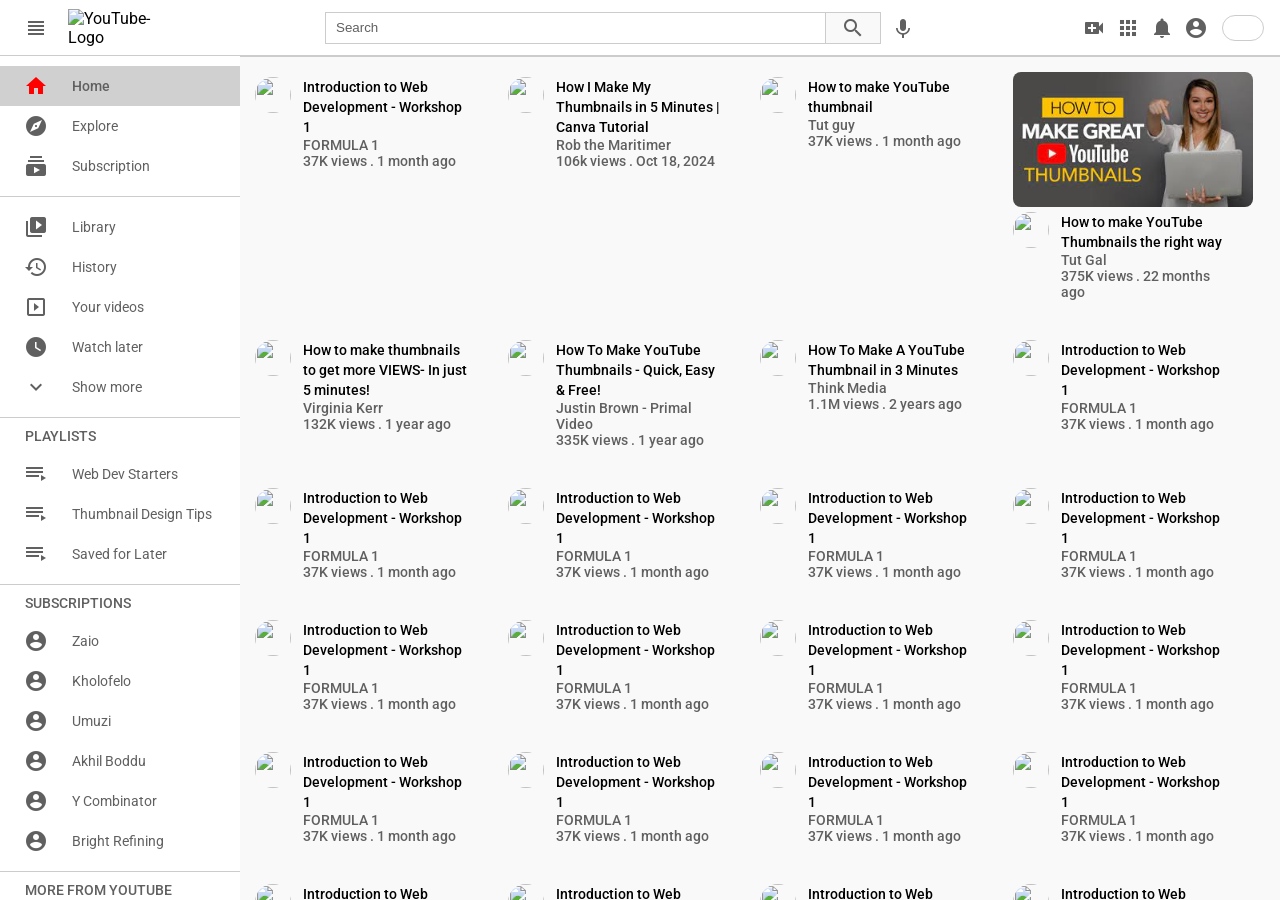
==== commit d652caae: "Fix YouTube logo image source URL, avoid being blocked because of it." ====
--- a/index.html
+++ b/index.html
@@ -17,7 +17,7 @@
         <div class="navbar">
             <div class="logo">
                 <i class="material-icons">view_headline</i>
-                <img src="https://www.vectorlogo.zone/logos/youtube/youtube-ar21.svg" alt="">
+                <img src="www.vectorlogo.zone/logos/youtube/youtube-ar21.svg" alt="YouTube-Logo">
             </div>
             <div class="searchbar">
                 <form class="search">
@@ -1079,4 +1079,4 @@
         </div>
     </div>
 </body>
-</html>+</html>
